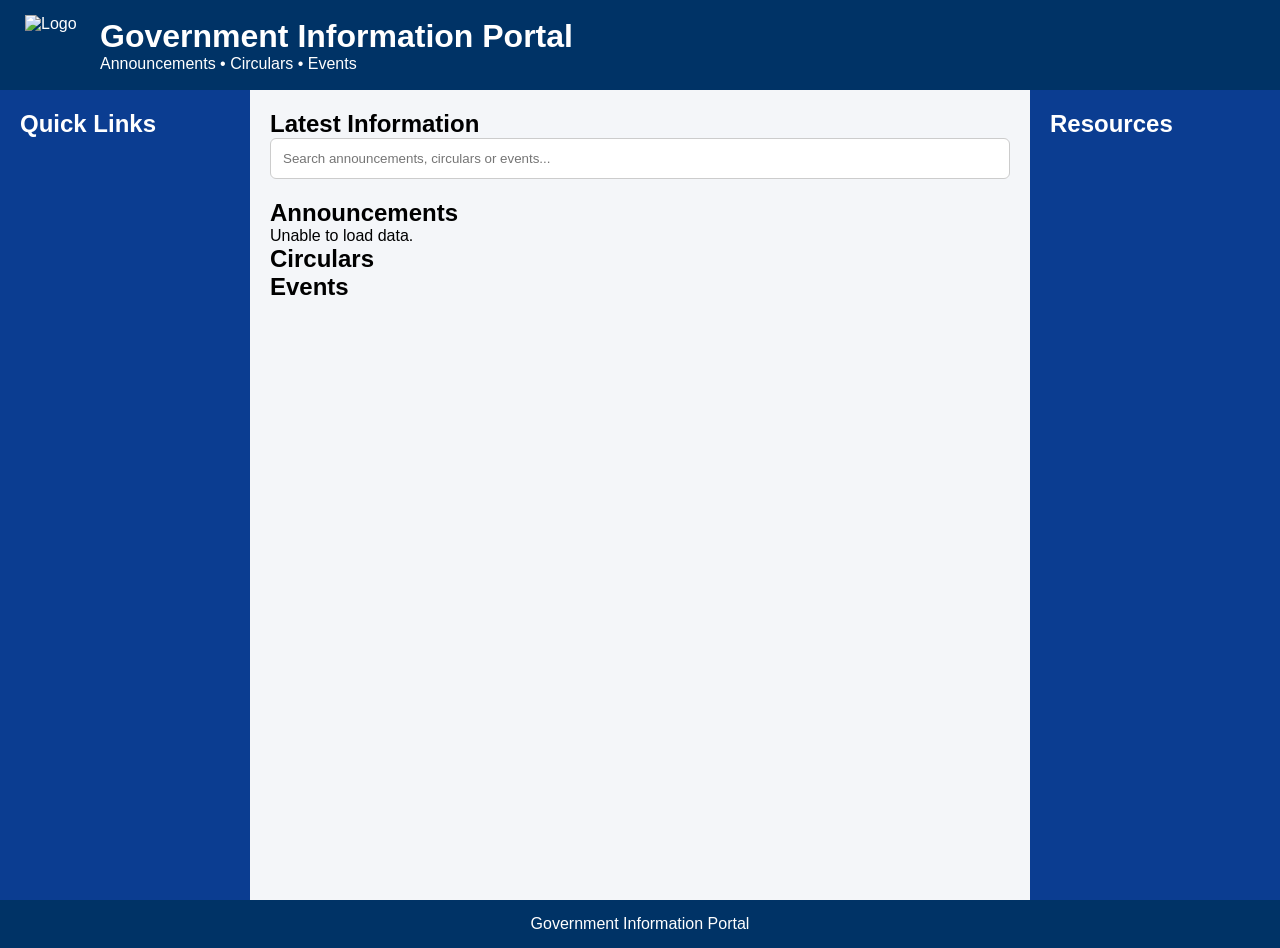
==== index.html @ 54499ae4 "Add files via upload" ====
<!DOCTYPE html>
<html lang="en">
<head>
    <meta charset="UTF-8">
    <meta name="viewport" content="width=device-width, initial-scale=1.0">
    <title>Government Information Portal</title>

    <link rel="stylesheet" href="styles.css">

    <script src="config.js"></script>
    <script src="script.js" defer></script>
</head>
<body>

<header class="topbar">
    <div class="logo-area">
        <img src="assets/logo.png" alt="Logo">
        <div>
            <h1>Government Information Portal</h1>
            <p>Announcements • Circulars • Events</p>
        </div>
    </div>
</header>

<div class="container">

    <aside class="sidebar" id="leftLinks">
        <h2>Quick Links</h2>
        <div class="links-container"></div>
    </aside>

    <main class="main-content">

        <section class="hero">
            <h2>Latest Information</h2>
            <input
                type="text"
                id="searchInput"
                placeholder="Search announcements, circulars or events..."
            >
        </section>

        <section>
            <h2>Announcements</h2>
            <div id="announcements" class="card-grid"></div>
        </section>

        <section>
            <h2>Circulars</h2>
            <div id="circulars" class="card-grid"></div>
        </section>

        <section>
            <h2>Events</h2>
            <div id="events" class="card-grid"></div>
        </section>

    </main>

    <aside class="sidebar" id="rightLinks">
        <h2>Resources</h2>
        <div class="links-container"></div>
    </aside>

</div>

<footer>
    <p>Government Information Portal</p>
</footer>

</body>
</html>
---- styles.css ----
*{
    margin:0;
    padding:0;
    box-sizing:border-box;
}

body{
    font-family:Arial, sans-serif;
    background:#f4f6f9;
}

.topbar{
    background:#003366;
    color:white;
    padding:15px 25px;
}

.logo-area{
    display:flex;
    align-items:center;
    gap:15px;
}

.logo-area img{
    width:60px;
    height:60px;
}

.container{
    display:grid;
    grid-template-columns:250px 1fr 250px;
    min-height:calc(100vh - 90px);
}

.sidebar{
    background:#0b3d91;
    color:white;
    padding:20px;
}

.sidebar h2{
    margin-bottom:15px;
}

.sidebar a{
    display:block;
    color:white;
    text-decoration:none;
    padding:10px;
    margin-bottom:8px;
    background:rgba(255,255,255,0.1);
    border-radius:6px;
}

.sidebar a:hover{
    background:rgba(255,255,255,0.2);
}

.main-content{
    padding:20px;
}

.hero{
    margin-bottom:20px;
}

#searchInput{
    width:100%;
    padding:12px;
    border:1px solid #ccc;
    border-radius:6px;
}

.card-grid{
    display:grid;
    gap:15px;
}

.portal-card{
    background:white;
    border-radius:10px;
    padding:15px;
    box-shadow:0 2px 8px rgba(0,0,0,0.1);
}

.portal-card h3{
    color:#003366;
    margin-bottom:10px;
}

.portal-card img{
    width:100%;
    margin-top:10px;
    border-radius:8px;
}

.meta{
    color:#666;
    font-size:13px;
    margin-top:10px;
}

.action-buttons{
    margin-top:10px;
}

.action-buttons a{
    display:inline-block;
    margin-right:10px;
    padding:8px 12px;
    background:#003366;
    color:white;
    text-decoration:none;
    border-radius:5px;
}

footer{
    text-align:center;
    background:#003366;
    color:white;
    padding:15px;
}

@media(max-width:1000px){

    .container{
        grid-template-columns:1fr;
    }

    .sidebar{
        min-height:auto;
    }
}
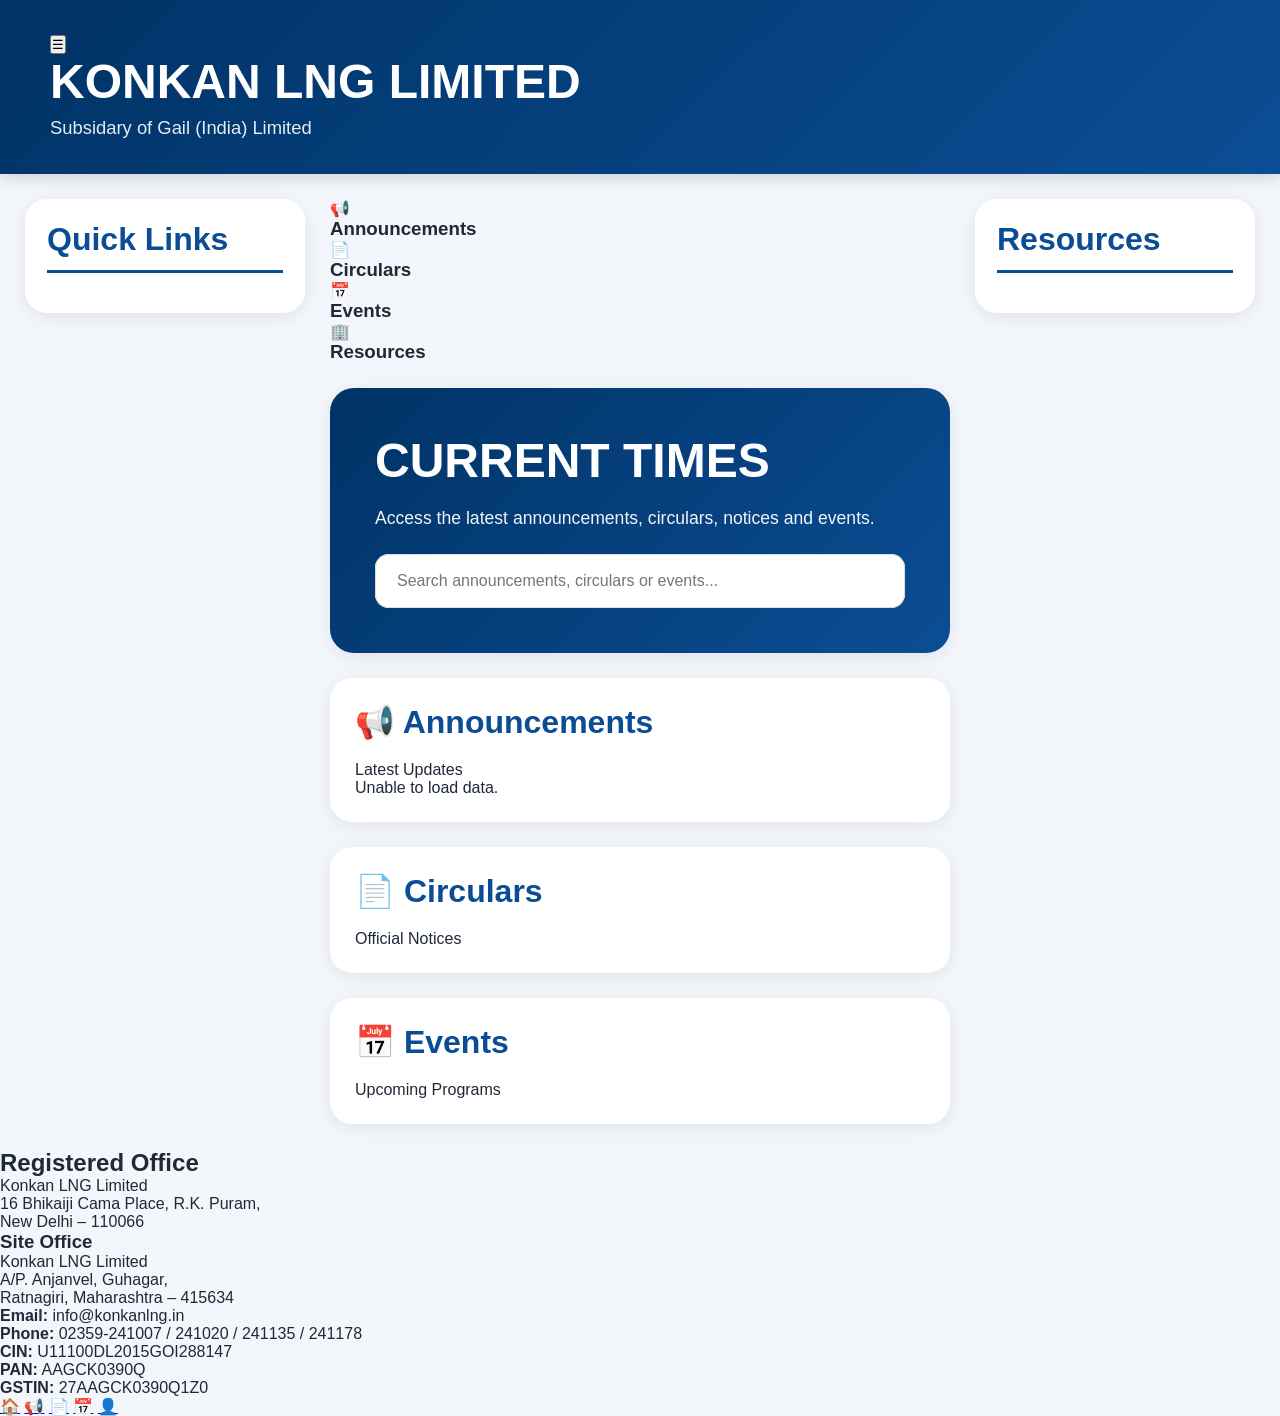
==== commit 23124f18: "Update index.html13" ====
--- a/index.html
+++ b/index.html
@@ -1,23 +1,25 @@
 <!DOCTYPE html>
 <html lang="en">
 <head>
-    <meta charset="UTF-8">
-    <meta name="viewport" content="width=device-width, initial-scale=1.0">
-    <title>Government Information Portal</title>
-
-    <link rel="stylesheet" href="styles.css">
-
-    <script src="config.js"></script>
-    <script src="script.js" defer></script>
+<meta charset="UTF-8">
+<meta name="viewport" content="width=device-width, initial-scale=1.0">
+<title>Government Information Portal</title>
+<link rel="stylesheet" href="styles.css">
+<script src="config.js"></script>
+<script src="script.js" defer></script>
 </head>
 <body>
 
-<header class="topbar">
-    <div class="logo-area">
-        <img src="assets/logo.png" alt="Logo">
-        <div>
-            <h1>Government Information Portal</h1>
-            <p>Announcements • Circulars • Events</p>
+<header class="top-header">
+
+    <button id="menuBtn" class="menu-btn">
+        ☰
+    </button>
+
+    <div class="logo-section">
+        <div class="title-block">
+            <h1>KONKAN LNG LIMITED</h1>
+            <p>Subsidary of Gail (India) Limited</p>
         </div>
     </div>
 </header>
@@ -30,28 +32,57 @@
     </aside>
 
     <main class="main-content">
+        <section class="dashboard">
 
+            <div class="widget">
+                <span>📢</span>
+                <h3>Announcements</h3>
+            </div>
+
+            <div class="widget">
+                <span>📄</span>
+                <h3>Circulars</h3>
+            </div>
+
+            <div class="widget">
+                <span>📅</span>
+                <h3>Events</h3>
+            </div>
+
+            <div class="widget">
+                <span>🏢</span>
+                <h3>Resources</h3>
+            </div>
+
+        </section>
         <section class="hero">
-            <h2>Latest Information</h2>
-            <input
-                type="text"
-                id="searchInput"
-                placeholder="Search announcements, circulars or events..."
-            >
+            <h2>CURRENT TIMES</h2>
+            <p>Access the latest announcements, circulars, notices and events.</p>
+            <input type="text" id="searchInput"
+                placeholder="Search announcements, circulars or events...">
         </section>
 
-        <section>
-            <h2>Announcements</h2>
+        <section class="section">
+            <div class="section-header">
+                <h2>📢 Announcements</h2>
+                <span>Latest Updates</span>
+            </div>
             <div id="announcements" class="card-grid"></div>
         </section>
 
-        <section>
-            <h2>Circulars</h2>
+        <section class="section">
+            <div class="section-header">
+                <h2>📄 Circulars</h2>
+                <span>Official Notices</span>
+            </div>
             <div id="circulars" class="card-grid"></div>
         </section>
 
-        <section>
-            <h2>Events</h2>
+        <section class="section">
+            <div class="section-header">
+                <h2>📅 Events</h2>
+                <span>Upcoming Programs</span>
+            </div>
             <div id="events" class="card-grid"></div>
         </section>
 
@@ -64,9 +95,60 @@
 
 </div>
 
-<footer>
-    <p>Government Information Portal</p>
+<footer class="footer">
+
+    <div class="footer-content">
+
+        <h2>Registered Office</h2>
+
+        <p>
+            Konkan LNG Limited<br>
+            16 Bhikaiji Cama Place, R.K. Puram,<br>
+            New Delhi – 110066
+        </p>
+
+        <h3>Site Office</h3>
+
+        <p>
+            Konkan LNG Limited<br>
+            A/P. Anjanvel, Guhagar,<br>
+            Ratnagiri, Maharashtra – 415634
+        </p>
+
+        <div class="footer-details">
+
+            <p><strong>Email:</strong> info@konkanlng.in</p>
+
+            <p><strong>Phone:</strong>
+                02359-241007 /
+                241020 /
+                241135 /
+                241178
+            </p>
+
+            <p><strong>CIN:</strong> U11100DL2015GOI288147</p>
+
+            <p><strong>PAN:</strong> AAGCK0390Q</p>
+
+            <p><strong>GSTIN:</strong> 27AAGCK0390Q1Z0</p>
+
+        </div>
+
+    </div>
+
 </footer>
+<nav class="mobile-nav">
 
+    <a href="#">🏠</a>
+
+    <a href="#announcements">📢</a>
+
+    <a href="#circulars">📄</a>
+
+    <a href="#events">📅</a>
+
+    <a href="#">👤</a>
+
+</nav>
 </body>
-</html>+</html>
--- a/styles.css
+++ b/styles.css
@@ -1,133 +1,550 @@
+/* ===================================
+   DIGILOCKER STYLE GOV PORTAL
+=================================== */
+
 *{
     margin:0;
     padding:0;
     box-sizing:border-box;
 }
 
+:root{
+    --primary:#0b4d94;
+    --primary-dark:#083d73;
+    --accent:#ff9800;
+    --bg:#f3f6fb;
+    --card:#ffffff;
+    --text:#1f2937;
+    --muted:#6b7280;
+
+    --shadow:
+    0 4px 20px rgba(0,0,0,.08);
+
+    --radius:18px;
+}
+
 body{
-    font-family:Arial, sans-serif;
-    background:#f4f6f9;
-}
-
-.topbar{
-    background:#003366;
+    font-family:'Segoe UI',sans-serif;
+    background:var(--bg);
+    color:var(--text);
+}
+
+/* ==========================
+HEADER
+========================== */
+
+.top-header{
+
+    width:100%;
+
+    background:
+    linear-gradient(
+    135deg,
+    #003366,
+    #0b4d94
+    );
+
     color:white;
-    padding:15px 25px;
-}
-
-.logo-area{
+
+    padding:35px 50px;
+
+    box-shadow:
+    0 4px 15px rgba(0,0,0,.15);
+}
+
+.logo-section{
     display:flex;
     align-items:center;
+    gap:20px;
+}
+
+.logo-section img{
+    width:75px;
+    height:75px;
+    object-fit:contain;
+}
+
+.logo-section h1{
+    font-size:3rem;
+    font-weight:700;
+    margin-bottom:8px;
+}
+
+.logo-section p{
+    font-size:1.15rem;
+    opacity:.9;
+}
+
+/* ==========================
+NAVBAR
+========================== */
+
+.main-nav{
+    background:white;
+    display:flex;
+    justify-content:center;
+    gap:30px;
+    padding:15px;
+    box-shadow:
+    0 2px 10px rgba(0,0,0,.05);
+
+    position:sticky;
+    top:0;
+    z-index:100;
+}
+
+.main-nav a{
+    text-decoration:none;
+    color:var(--primary);
+    font-weight:600;
+    padding:10px 16px;
+    border-radius:10px;
+    transition:.25s;
+}
+
+.main-nav a:hover{
+    background:var(--primary);
+    color:white;
+}
+
+/* ==========================
+MAIN LAYOUT
+========================== */
+
+.container{
+
+    max-width:1800px;
+
+    margin:auto;
+
+    padding:25px;
+
+    display:grid;
+
+    grid-template-columns:
+    280px
+    minmax(0,1fr)
+    280px;
+
+    gap:25px;
+
+    align-items:start;
+}
+
+/* ==========================
+LEFT + RIGHT SIDEBAR
+========================== */
+
+.sidebar{
+
+    background:white;
+
+    border-radius:22px;
+
+    padding:22px;
+
+    box-shadow:var(--shadow);
+
+    position:sticky;
+
+    top:90px;
+}
+
+.sidebar h2{
+
+    color:var(--primary);
+
+    margin-bottom:18px;
+
+    padding-bottom:12px;
+
+    border-bottom:3px solid var(--primary);
+
+    font-size:2rem;
+}
+
+/* ==========================
+QUICK LINKS
+========================== */
+
+.links-container{
+
+    display:flex;
+
+    flex-direction:column;
+
+    gap:14px;
+}
+
+.links-container a{
+
+    display:flex;
+
+    align-items:center;
+
     gap:15px;
-}
-
-.logo-area img{
-    width:60px;
-    height:60px;
-}
-
-.container{
+
+    padding:16px;
+
+    border-radius:14px;
+
+    text-decoration:none;
+
+    color:#333;
+
+    background:#fafbfc;
+
+    border:1px solid #e5e7eb;
+
+    transition:.25s;
+}
+
+.links-container a:hover{
+
+    transform:translateX(5px);
+
+    background:#f1f6ff;
+}
+
+.links-container img{
+
+    width:50px;
+
+    height:50px;
+
+    object-fit:cover;
+
+    border-radius:10px;
+}
+
+/* ==========================
+CENTER CONTENT
+========================== */
+
+.main-content{
+
+    display:flex;
+
+    flex-direction:column;
+
+    gap:25px;
+}
+
+/* ==========================
+WELCOME BANNER
+========================== */
+
+.hero{
+
+    background:
+    linear-gradient(
+    135deg,
+    #003366,
+    #0b4d94
+    );
+
+    color:white;
+
+    border-radius:24px;
+
+    padding:45px;
+
+    box-shadow:var(--shadow);
+}
+
+.hero h2{
+
+    font-size:3rem;
+
+    margin-bottom:20px;
+}
+
+.hero p{
+
+    font-size:1.1rem;
+
+    opacity:.95;
+}
+
+/* ==========================
+SEARCH
+========================== */
+
+#searchInput{
+
+    width:100%;
+
+    margin-top:25px;
+
+    border:none;
+
+    padding:18px 22px;
+
+    border-radius:14px;
+
+    font-size:1rem;
+
+    box-shadow:
+    inset 0 0 0 1px #ddd;
+}
+
+#searchInput:focus{
+
+    outline:none;
+
+    box-shadow:
+    0 0 0 4px rgba(11,77,148,.15);
+}
+
+/* ==========================
+SECTIONS
+========================== */
+
+.section{
+
+    background:white;
+
+    border-radius:22px;
+
+    padding:25px;
+
+    box-shadow:var(--shadow);
+}
+
+.section h2{
+
+    color:var(--primary);
+
+    margin-bottom:20px;
+
+    font-size:2rem;
+}
+
+/* ==========================
+CARDS
+========================== */
+
+.card-grid{
+
     display:grid;
-    grid-template-columns:250px 1fr 250px;
-    min-height:calc(100vh - 90px);
-}
-
-.sidebar{
-    background:#0b3d91;
+
+    gap:20px;
+}
+
+.portal-card{
+
+    background:white;
+
+    border-radius:18px;
+
+    overflow:hidden;
+
+    border:1px solid #edf0f5;
+
+    display:grid;
+
+    grid-template-columns:
+    180px
+    1fr;
+
+    transition:.25s;
+}
+
+.portal-card:hover{
+
+    transform:translateY(-4px);
+
+    box-shadow:
+    0 10px 25px rgba(0,0,0,.08);
+}
+
+.portal-card img{
+
+    width:180px;
+
+    height:140px;
+
+    object-fit:cover;
+}
+
+.portal-card-content{
+
+    padding:20px;
+}
+
+.portal-card h3{
+
+    color:var(--primary);
+
+    margin-bottom:10px;
+
+    font-size:1.4rem;
+}
+
+.portal-card p{
+
+    color:var(--muted);
+
+    line-height:1.7;
+}
+
+/* ==========================
+META
+========================== */
+
+.meta{
+
+    margin-top:15px;
+
+    color:#6b7280;
+
+    font-size:.9rem;
+}
+
+/* ==========================
+BUTTONS
+========================== */
+
+.action-buttons{
+
+    margin-top:15px;
+
+    display:flex;
+
+    gap:10px;
+}
+
+.action-buttons a{
+
+    text-decoration:none;
+
+    background:var(--primary);
+
     color:white;
-    padding:20px;
-}
-
-.sidebar h2{
-    margin-bottom:15px;
-}
-
-.sidebar a{
-    display:block;
+
+    padding:10px 16px;
+
+    border-radius:10px;
+
+    font-weight:600;
+}
+
+.action-buttons a:hover{
+
+    background:var(--primary-dark);
+}
+
+/* ==========================
+CIRCULARS
+========================== */
+
+.circular-item{
+
+    display:flex;
+
+    justify-content:space-between;
+
+    align-items:center;
+
+    padding:18px;
+
+    border-bottom:1px solid #edf0f5;
+}
+
+.circular-item:hover{
+
+    background:#f8fbff;
+}
+
+.pdf-btn{
+
+    background:#d32f2f;
+
     color:white;
+
     text-decoration:none;
-    padding:10px;
-    margin-bottom:8px;
-    background:rgba(255,255,255,0.1);
-    border-radius:6px;
-}
-
-.sidebar a:hover{
-    background:rgba(255,255,255,0.2);
-}
-
-.main-content{
-    padding:20px;
-}
-
-.hero{
-    margin-bottom:20px;
-}
-
-#searchInput{
-    width:100%;
-    padding:12px;
-    border:1px solid #ccc;
-    border-radius:6px;
-}
-
-.card-grid{
-    display:grid;
-    gap:15px;
-}
-
-.portal-card{
-    background:white;
-    border-radius:10px;
-    padding:15px;
-    box-shadow:0 2px 8px rgba(0,0,0,0.1);
-}
-
-.portal-card h3{
-    color:#003366;
-    margin-bottom:10px;
-}
-
-.portal-card img{
-    width:100%;
-    margin-top:10px;
+
+    padding:8px 14px;
+
     border-radius:8px;
 }
 
-.meta{
-    color:#666;
-    font-size:13px;
-    margin-top:10px;
-}
-
-.action-buttons{
-    margin-top:10px;
-}
-
-.action-buttons a{
-    display:inline-block;
-    margin-right:10px;
-    padding:8px 12px;
-    background:#003366;
-    color:white;
-    text-decoration:none;
-    border-radius:5px;
-}
-
-footer{
-    text-align:center;
-    background:#003366;
-    color:white;
-    padding:15px;
-}
-
-@media(max-width:1000px){
+/* ==========================
+EVENTS
+========================== */
+
+.event-item{
+
+    background:#f8fbff;
+
+    border-left:4px solid var(--primary);
+
+    border-radius:12px;
+
+    padding:16px 20px;
+
+    margin-bottom:14px;
+}
+
+.event-date{
+
+    color:var(--primary);
+
+    font-weight:700;
+
+    margin-bottom:6px;
+}
+
+/* ==========================
+RESPONSIVE
+========================== */
+
+@media(max-width:1200px){
 
     .container{
+
         grid-template-columns:1fr;
     }
 
     .sidebar{
-        min-height:auto;
-    }
-}+
+        position:static;
+    }
+}
+
+@media(max-width:768px){
+
+    .logo-section{
+
+        flex-direction:column;
+
+        text-align:center;
+    }
+
+    .logo-section h1{
+
+        font-size:2rem;
+    }
+
+    .hero{
+
+        padding:30px;
+    }
+
+    .hero h2{
+
+        font-size:2rem;
+    }
+
+    .portal-card{
+
+        grid-template-columns:1fr;
+    }
+
+    .portal-card img{
+
+        width:100%;
+
+        height:220px;
+    }
+}
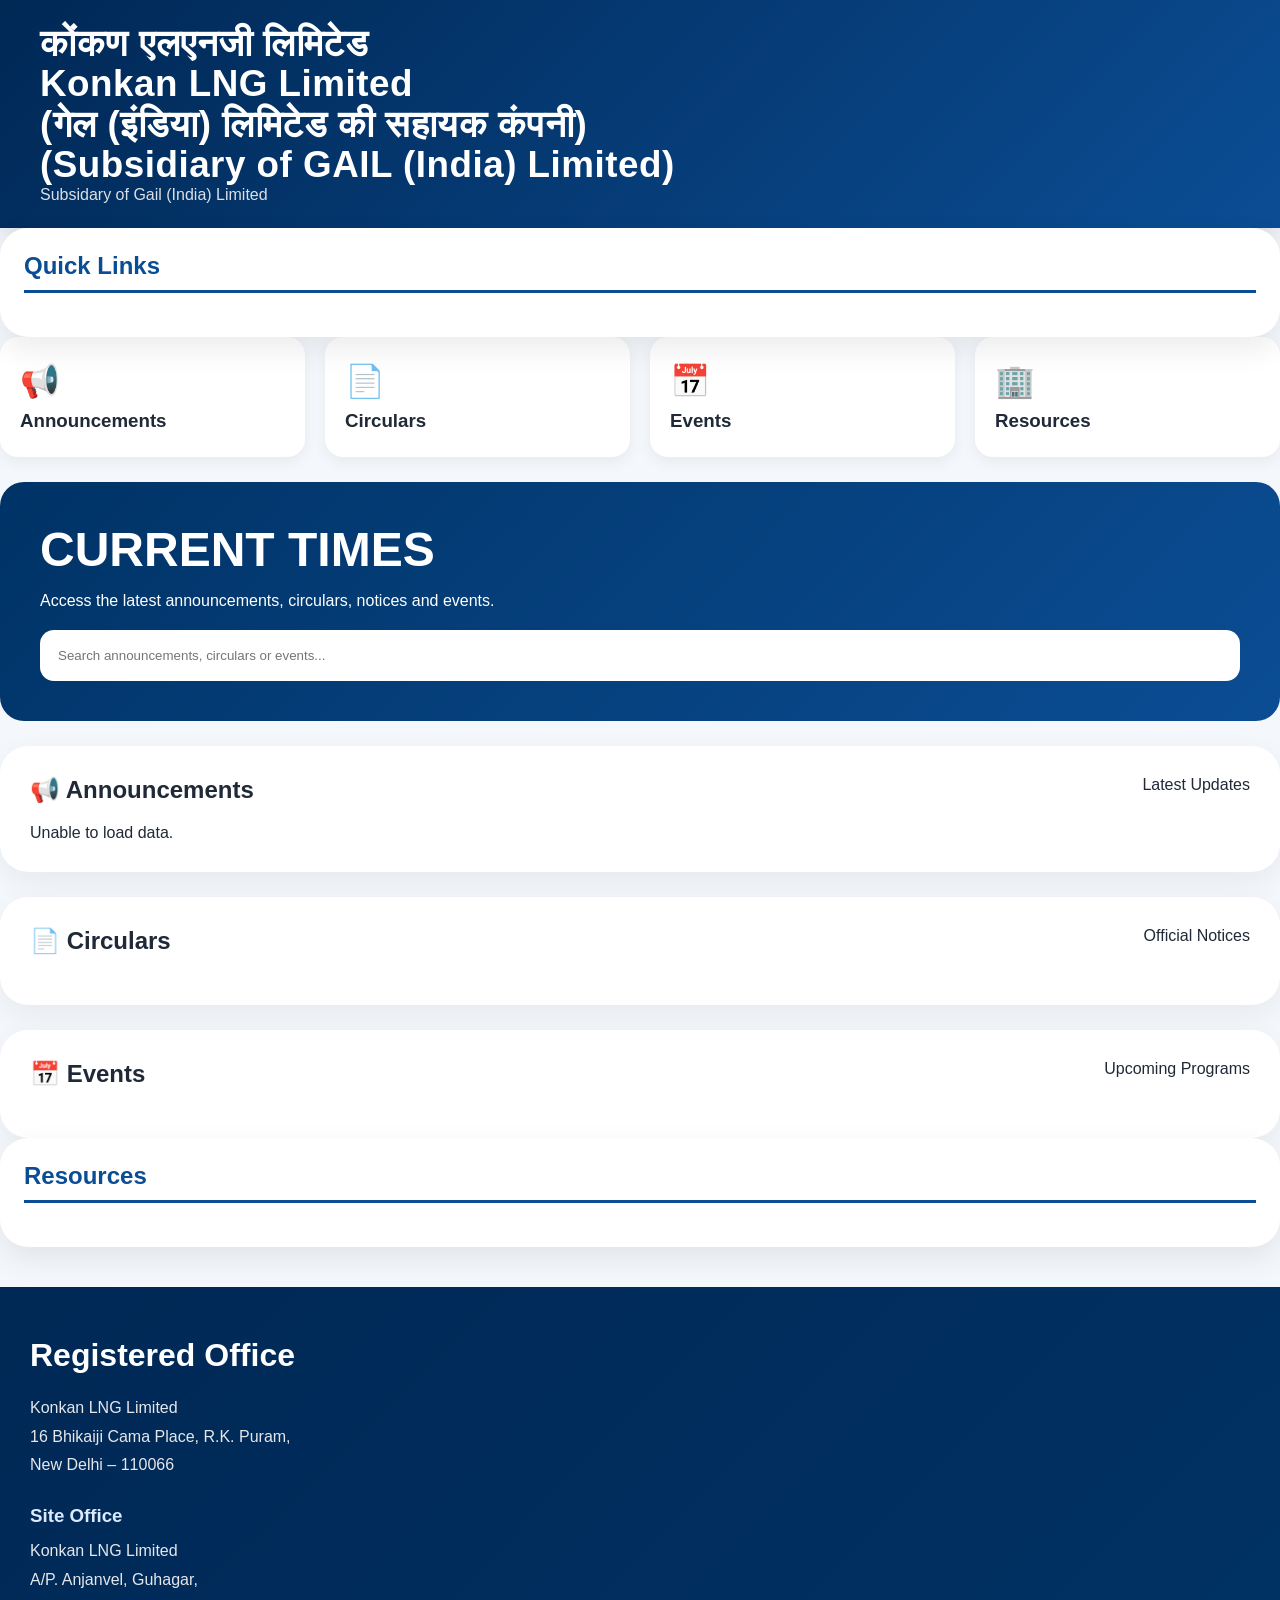
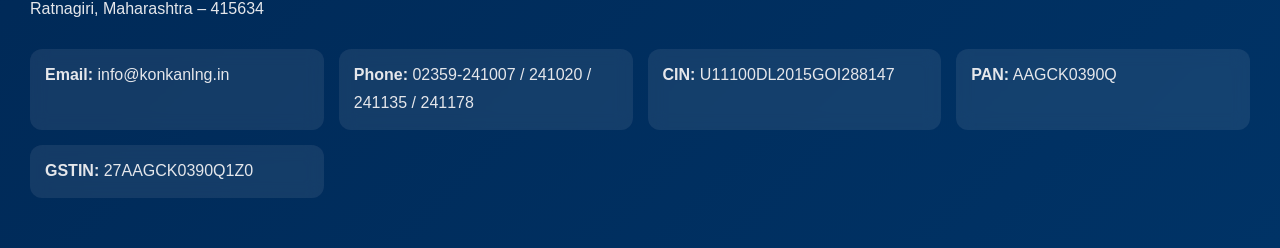
==== commit 4b3ecede: "Update index.html 16" ====
--- a/index.html
+++ b/index.html
@@ -3,7 +3,7 @@
 <head>
 <meta charset="UTF-8">
 <meta name="viewport" content="width=device-width, initial-scale=1.0">
-<title>Government Information Portal</title>
+<title>KLL</title>
 <link rel="stylesheet" href="styles.css">
 <script src="config.js"></script>
 <script src="script.js" defer></script>
@@ -18,7 +18,7 @@
 
     <div class="logo-section">
         <div class="title-block">
-            <h1>KONKAN LNG LIMITED</h1>
+            <h1>कोंकण एलएनजी लिमिटेड</h1><h1> Konkan LNG Limited</h1><h1> (गेल (इंडिया) लिमिटेड की सहायक कंपनी)</h1><h1> (Subsidiary of GAIL (India) Limited)</h1>
             <p>Subsidary of Gail (India) Limited</p>
         </div>
     </div>
--- a/styles.css
+++ b/styles.css
@@ -1,550 +1,384 @@
-/* ===================================
-   DIGILOCKER STYLE GOV PORTAL
-=================================== */
-
-*{
-    margin:0;
-    padding:0;
-    box-sizing:border-box;
-}
-
+
+*{margin:0;padding:0;box-sizing:border-box}
 :root{
-    --primary:#0b4d94;
-    --primary-dark:#083d73;
-    --accent:#ff9800;
-    --bg:#f3f6fb;
-    --card:#ffffff;
-    --text:#1f2937;
-    --muted:#6b7280;
-
-    --shadow:
-    0 4px 20px rgba(0,0,0,.08);
-
-    --radius:18px;
-}
-
+--primary:#0b4d94;
+--primary-dark:#083d73;
+--bg:#f4f7fc;
+--text:#1f2937;
+}
 body{
-    font-family:'Segoe UI',sans-serif;
-    background:var(--bg);
-    color:var(--text);
-}
-
-/* ==========================
-HEADER
-========================== */
-
+font-family:Segoe UI,sans-serif;
+background:#f4f7fc;
+color:var(--text);
+}
 .top-header{
-
-    width:100%;
+background:linear-gradient(
+135deg,
+#002855,
+#0b4d94
+);
+
+padding:24px 40px;
+
+color:#fff;
+
+display:flex;
+align-items:center;
+justify-content:space-between;
+
+box-shadow:
+0 8px 25px rgba(0,0,0,.12);
+}
+
+.logo-section{
+display:flex;
+flex-direction:column;
+gap:4px;
+}
+
+.logo-section h1{
+font-size:2.3rem;
+font-weight:700;
+letter-spacing:.5px;
+line-height:1.1;
+}
+
+.logo-section p{
+margin:0;
+font-size:1rem;
+opacity:.85;
+}
+.sidebar{
+background:#fff;
+border-radius:28px;
+padding:24px;
+position:sticky;
+top:20px;
+height:max-content;
+box-shadow:0 12px 30px rgba(0,0,0,.08);
+}
+.sidebar h2{
+margin-bottom:20px;
+color:var(--primary);
+border-bottom:3px solid var(--primary);
+padding-bottom:10px;
+}
+.links-container{display:flex;flex-direction:column;gap:12px}
+.links-container a{
+background:#fff;
+padding:16px;
+border-radius:16px;
+text-decoration:none;
+color:#333;
+border:1px solid #e5e7eb;
+}
+.main-content{display:flex;flex-direction:column;gap:25px}
+.hero{
+background:linear-gradient(
+135deg,
+#003366,
+#0b4d94
+);
+
+padding:40px;
+
+border-radius:24px;
+
+color:white;
+
+min-height:220px;
+
+display:flex;
+flex-direction:column;
+justify-content:center;
+}
+.hero h2{font-size:3rem;margin-bottom:15px}
+#searchInput{
+margin-top:20px;
+width:100%;
+padding:18px;
+border:none;
+border-radius:14px;
+}
+.section{
+background:#fff;
+padding:30px;
+border-radius:28px;
+box-shadow:0 10px 30px rgba(0,0,0,.06);
+}
+.section-header{
+display:flex;
+justify-content:space-between;
+margin-bottom:20px;
+}
+.card-grid{display:grid;gap:20px}
+.portal-card{
+display:grid;
+grid-template-columns:240px 1fr;
+background:#fff;
+border-radius:24px;
+overflow:hidden;
+box-shadow:0 8px 25px rgba(0,0,0,.08);
+}
+.portal-card img{
+width:100%;
+height:220px;
+object-fit:cover;
+}
+.portal-card-content{padding:25px}
+.footer{
+
+    margin-top:40px;
 
     background:
     linear-gradient(
     135deg,
-    #003366,
-    #0b4d94
+    #002855,
+    #003366
     );
 
     color:white;
 
-    padding:35px 50px;
-
-    box-shadow:
-    0 4px 15px rgba(0,0,0,.15);
-}
-
-.logo-section{
-    display:flex;
-    align-items:center;
-    gap:20px;
-}
-
-.logo-section img{
-    width:75px;
-    height:75px;
-    object-fit:contain;
+    padding:50px 30px;
+}
+
+.footer-content{
+
+    max-width:1400px;
+
+    margin:auto;
+}
+
+.footer h2{
+
+    font-size:2rem;
+
+    margin-bottom:20px;
+
+    color:white;
+}
+
+.footer h3{
+
+    margin-top:25px;
+
+    margin-bottom:10px;
+
+    color:#dbeafe;
+}
+
+.footer p{
+
+    line-height:1.8;
+
+    color:#e5e7eb;
+}
+
+.footer-details{
+
+    margin-top:25px;
+
+    display:grid;
+
+    grid-template-columns:
+    repeat(auto-fit,minmax(250px,1fr));
+
+    gap:15px;
+}
+
+.footer-details p{
+
+    background:
+    rgba(255,255,255,.08);
+
+    padding:12px 15px;
+
+    border-radius:12px;
+
+    backdrop-filter:blur(8px);
+}
+.menu-btn{
+display:none;
+background:none;
+border:none;
+font-size:28px;
+color:white;
+cursor:pointer;
+margin-bottom:15px;
+}
+
+.dashboard{
+display:grid;
+grid-template-columns:repeat(4,1fr);
+gap:20px;
+}
+
+.widget{
+background:white;
+
+padding:20px;
+
+border-radius:18px;
+
+display:flex;
+flex-direction:column;
+justify-content:center;
+
+min-height:120px;
+
+box-shadow:
+0 5px 15px rgba(0,0,0,.06);
+
+transition:.25s;
+}
+
+.widget:hover{
+transform:translateY(-3px);
+}
+
+.widget span{
+font-size:2rem;
+display:block;
+margin-bottom:10px;
+}
+
+.links-container a{
+display:flex;
+align-items:center;
+gap:10px;
+transition:.3s;
+}
+
+.links-container a:hover{
+transform:translateX(5px);
+background:#eef5ff;
+}
+
+.action-buttons{
+margin-top:15px;
+display:flex;
+gap:10px;
+flex-wrap:wrap;
+}
+
+.action-buttons a{
+background:#0b4d94;
+color:white;
+padding:10px 14px;
+border-radius:10px;
+text-decoration:none;
+}
+
+.mobile-nav{
+display:none;
+}
+@media(max-width:1200px){
+
+.container{
+grid-template-columns:1fr;
+}
+
+.sidebar{
+position:static;
+}
+
+}
+
+@media(max-width:768px){
+
+.top-header{
+padding:25px;
 }
 
 .logo-section h1{
-    font-size:3rem;
-    font-weight:700;
-    margin-bottom:8px;
-}
-
-.logo-section p{
-    font-size:1.15rem;
-    opacity:.9;
-}
-
-/* ==========================
-NAVBAR
-========================== */
-
-.main-nav{
-    background:white;
-    display:flex;
-    justify-content:center;
-    gap:30px;
-    padding:15px;
-    box-shadow:
-    0 2px 10px rgba(0,0,0,.05);
-
-    position:sticky;
-    top:0;
-    z-index:100;
-}
-
-.main-nav a{
-    text-decoration:none;
-    color:var(--primary);
-    font-weight:600;
-    padding:10px 16px;
-    border-radius:10px;
-    transition:.25s;
-}
-
-.main-nav a:hover{
-    background:var(--primary);
-    color:white;
-}
-
-/* ==========================
-MAIN LAYOUT
-========================== */
+font-size:1.8rem;
+}
+
+.menu-btn{
+display:block;
+}
 
 .container{
-
-    max-width:1800px;
-
-    margin:auto;
-
-    padding:25px;
-
-    display:grid;
-
-    grid-template-columns:
-    280px
-    minmax(0,1fr)
-    280px;
-
-    gap:25px;
-
-    align-items:start;
-}
-
-/* ==========================
-LEFT + RIGHT SIDEBAR
-========================== */
+grid-template-columns:1fr;
+padding:10px;
+}
 
 .sidebar{
-
-    background:white;
-
-    border-radius:22px;
-
-    padding:22px;
-
-    box-shadow:var(--shadow);
-
-    position:sticky;
-
-    top:90px;
-}
-
-.sidebar h2{
-
-    color:var(--primary);
-
-    margin-bottom:18px;
-
-    padding-bottom:12px;
-
-    border-bottom:3px solid var(--primary);
-
-    font-size:2rem;
-}
-
-/* ==========================
-QUICK LINKS
-========================== */
-
-.links-container{
-
-    display:flex;
-
-    flex-direction:column;
-
-    gap:14px;
-}
-
-.links-container a{
-
-    display:flex;
-
-    align-items:center;
-
-    gap:15px;
-
-    padding:16px;
-
-    border-radius:14px;
-
-    text-decoration:none;
-
-    color:#333;
-
-    background:#fafbfc;
-
-    border:1px solid #e5e7eb;
-
-    transition:.25s;
-}
-
-.links-container a:hover{
-
-    transform:translateX(5px);
-
-    background:#f1f6ff;
-}
-
-.links-container img{
-
-    width:50px;
-
-    height:50px;
-
-    object-fit:cover;
-
-    border-radius:10px;
-}
-
-/* ==========================
-CENTER CONTENT
-========================== */
-
-.main-content{
-
-    display:flex;
-
-    flex-direction:column;
-
-    gap:25px;
-}
-
-/* ==========================
-WELCOME BANNER
-========================== */
+display:none;
+}
+
+.dashboard{
+grid-template-columns:repeat(2,1fr);
+}
 
 .hero{
-
-    background:
-    linear-gradient(
-    135deg,
-    #003366,
-    #0b4d94
-    );
-
-    color:white;
-
-    border-radius:24px;
-
-    padding:45px;
-
-    box-shadow:var(--shadow);
+padding:25px;
 }
 
 .hero h2{
-
-    font-size:3rem;
-
-    margin-bottom:20px;
-}
-
-.hero p{
-
-    font-size:1.1rem;
-
-    opacity:.95;
-}
-
-/* ==========================
-SEARCH
-========================== */
-
-#searchInput{
-
-    width:100%;
-
-    margin-top:25px;
-
-    border:none;
-
-    padding:18px 22px;
-
-    border-radius:14px;
-
-    font-size:1rem;
-
-    box-shadow:
-    inset 0 0 0 1px #ddd;
-}
-
-#searchInput:focus{
-
-    outline:none;
-
-    box-shadow:
-    0 0 0 4px rgba(11,77,148,.15);
-}
-
-/* ==========================
-SECTIONS
-========================== */
+font-size:2rem;
+}
 
 .section{
-
-    background:white;
-
-    border-radius:22px;
-
-    padding:25px;
-
-    box-shadow:var(--shadow);
-}
-
-.section h2{
-
-    color:var(--primary);
-
-    margin-bottom:20px;
-
-    font-size:2rem;
-}
-
-/* ==========================
-CARDS
-========================== */
-
-.card-grid{
-
-    display:grid;
-
-    gap:20px;
+padding:15px;
 }
 
 .portal-card{
-
-    background:white;
-
-    border-radius:18px;
-
-    overflow:hidden;
-
-    border:1px solid #edf0f5;
-
-    display:grid;
-
-    grid-template-columns:
-    180px
-    1fr;
-
-    transition:.25s;
-}
-
-.portal-card:hover{
-
-    transform:translateY(-4px);
-
-    box-shadow:
-    0 10px 25px rgba(0,0,0,.08);
+grid-template-columns:1fr;
 }
 
 .portal-card img{
-
-    width:180px;
-
-    height:140px;
-
-    object-fit:cover;
-}
-
-.portal-card-content{
-
-    padding:20px;
-}
-
-.portal-card h3{
-
-    color:var(--primary);
-
-    margin-bottom:10px;
-
-    font-size:1.4rem;
-}
-
-.portal-card p{
-
-    color:var(--muted);
-
-    line-height:1.7;
-}
-
-/* ==========================
-META
-========================== */
-
-.meta{
-
-    margin-top:15px;
-
-    color:#6b7280;
-
-    font-size:.9rem;
-}
-
-/* ==========================
-BUTTONS
-========================== */
-
-.action-buttons{
-
-    margin-top:15px;
-
-    display:flex;
-
-    gap:10px;
-}
-
-.action-buttons a{
-
-    text-decoration:none;
-
-    background:var(--primary);
-
-    color:white;
-
-    padding:10px 16px;
-
-    border-radius:10px;
-
-    font-weight:600;
-}
-
-.action-buttons a:hover{
-
-    background:var(--primary-dark);
-}
-
-/* ==========================
-CIRCULARS
-========================== */
-
-.circular-item{
-
-    display:flex;
-
-    justify-content:space-between;
-
-    align-items:center;
-
-    padding:18px;
-
-    border-bottom:1px solid #edf0f5;
-}
-
-.circular-item:hover{
-
-    background:#f8fbff;
-}
-
-.pdf-btn{
-
-    background:#d32f2f;
-
-    color:white;
-
-    text-decoration:none;
-
-    padding:8px 14px;
-
-    border-radius:8px;
-}
-
-/* ==========================
-EVENTS
-========================== */
-
-.event-item{
-
-    background:#f8fbff;
-
-    border-left:4px solid var(--primary);
-
-    border-radius:12px;
-
-    padding:16px 20px;
-
-    margin-bottom:14px;
-}
-
-.event-date{
-
-    color:var(--primary);
-
-    font-weight:700;
-
-    margin-bottom:6px;
-}
-
-/* ==========================
-RESPONSIVE
-========================== */
-
-@media(max-width:1200px){
-
-    .container{
-
-        grid-template-columns:1fr;
-    }
-
-    .sidebar{
-
-        position:static;
-    }
-}
-
+width:100%;
+height:220px;
+object-fit:cover;
+}
+
+.footer{
+padding-bottom:90px;
+}
+
+.mobile-nav{
+display:flex;
+position:fixed;
+bottom:0;
+left:0;
+right:0;
+background:white;
+justify-content:space-around;
+padding:15px;
+box-shadow:0 -5px 15px rgba(0,0,0,.15);
+z-index:999;
+}
+
+.mobile-nav a{
+text-decoration:none;
+font-size:1.5rem;
+}
+
+}
+
+@media(max-width:480px){
+
+.dashboard{
+grid-template-columns:1fr;
+}
+
+.hero h2{
+font-size:1.5rem;
+}
+
+.logo-section h1{
+font-size:1.4rem;
+}
+
+}
+.sidebar.active{
+    display:block;
+}
 @media(max-width:768px){
 
-    .logo-section{
-
-        flex-direction:column;
-
-        text-align:center;
-    }
-
-    .logo-section h1{
-
-        font-size:2rem;
-    }
-
-    .hero{
-
-        padding:30px;
-    }
-
-    .hero h2{
-
-        font-size:2rem;
-    }
-
-    .portal-card{
-
-        grid-template-columns:1fr;
-    }
-
-    .portal-card img{
-
-        width:100%;
-
-        height:220px;
-    }
-}
+.sidebar.active{
+    display:block;
+}
+
+}
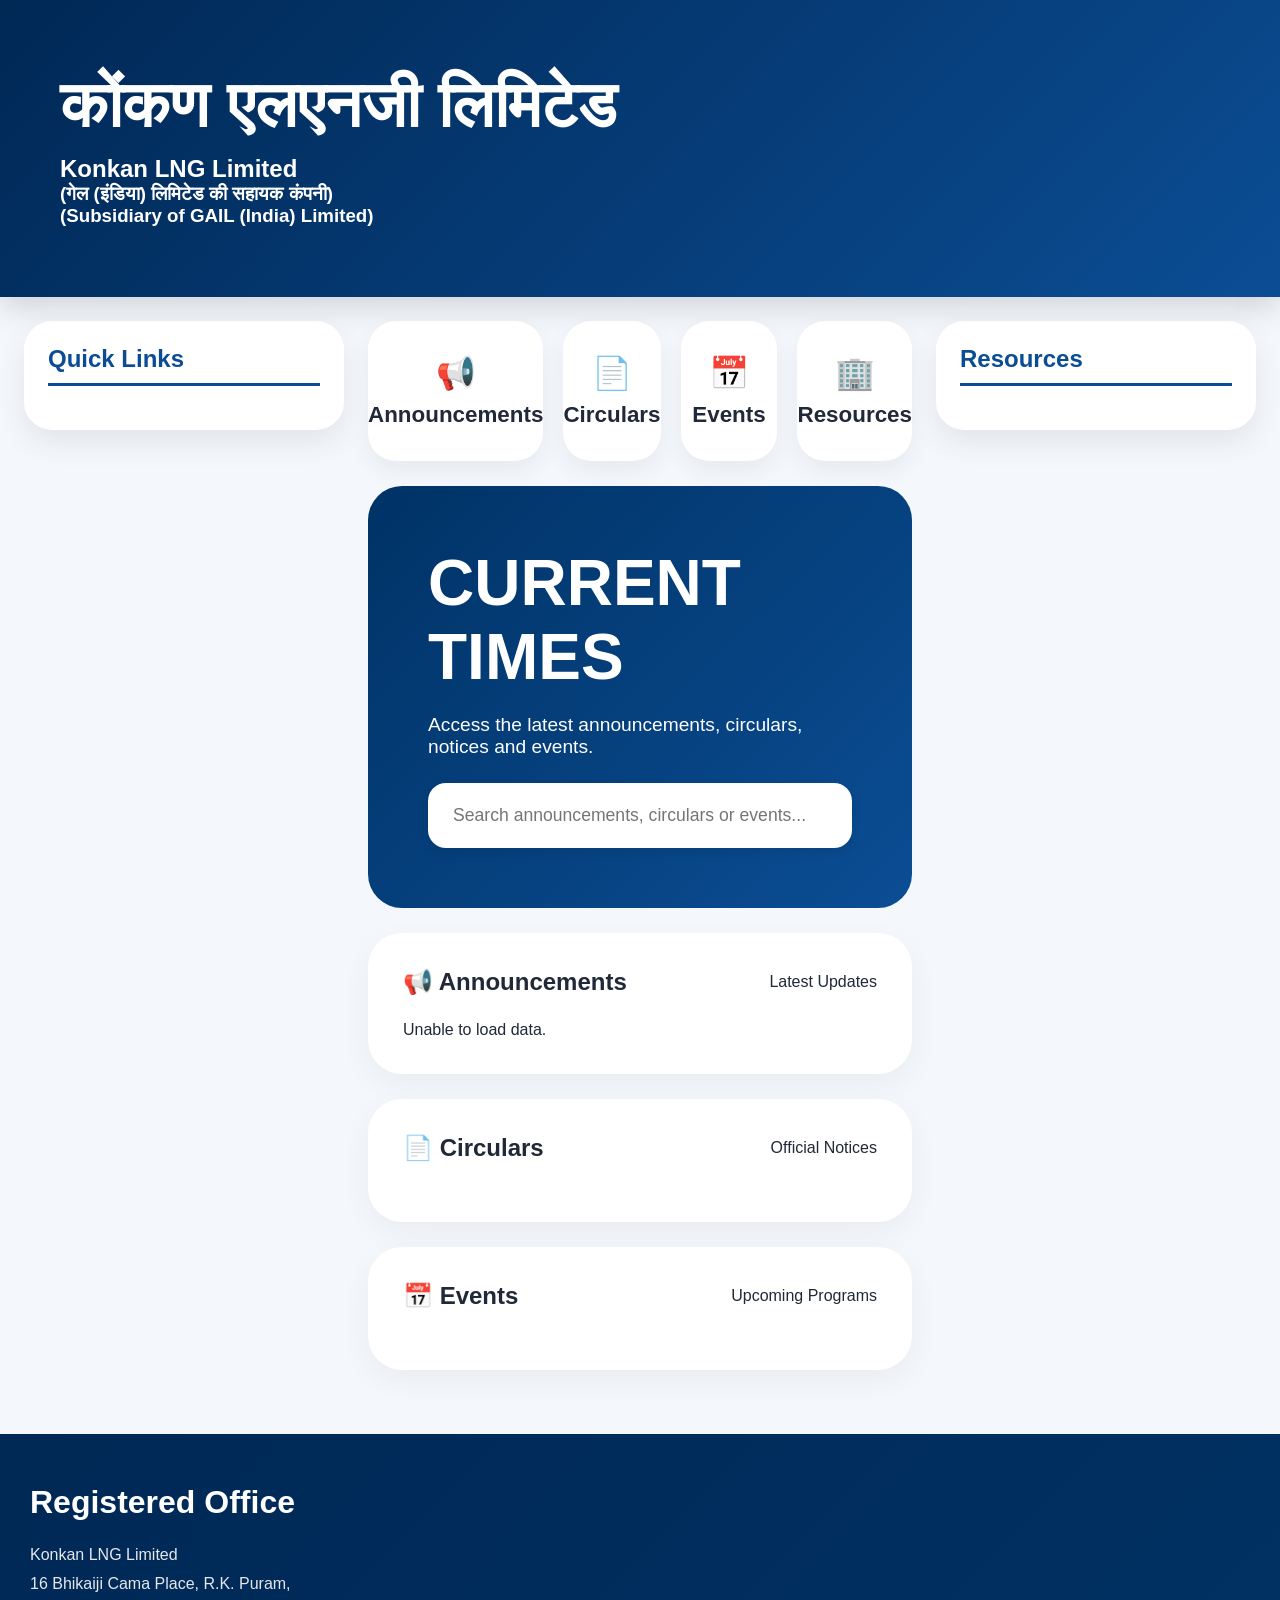
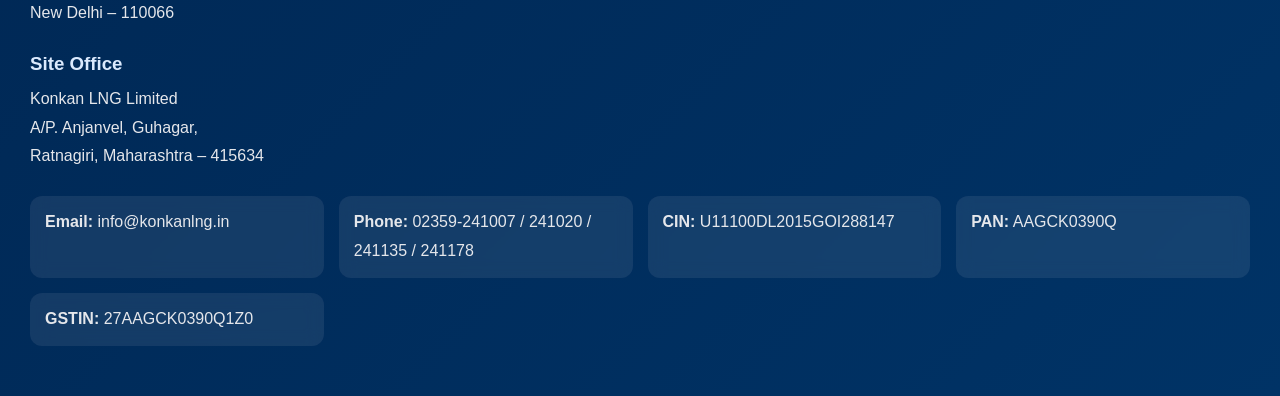
==== commit 92ac3eb6: "Update index.html 18" ====
--- a/index.html
+++ b/index.html
@@ -18,8 +18,10 @@
 
     <div class="logo-section">
         <div class="title-block">
-            <h1>कोंकण एलएनजी लिमिटेड</h1><h1> Konkan LNG Limited</h1><h1> (गेल (इंडिया) लिमिटेड की सहायक कंपनी)</h1><h1> (Subsidiary of GAIL (India) Limited)</h1>
-            <p>Subsidary of Gail (India) Limited</p>
+            <h1>कोंकण एलएनजी लिमिटेड</h1>
+            <h2> Konkan LNG Limited</h2>
+            <h3> (गेल (इंडिया) लिमिटेड की सहायक कंपनी)</h3>
+            <h3> (Subsidiary of GAIL (India) Limited)</h3>
         </div>
     </div>
 </header>
--- a/styles.css
+++ b/styles.css
@@ -1,140 +1,326 @@
-
-*{margin:0;padding:0;box-sizing:border-box}
+*{
+    margin:0;
+    padding:0;
+    box-sizing:border-box;
+}
+
 :root{
---primary:#0b4d94;
---primary-dark:#083d73;
---bg:#f4f7fc;
---text:#1f2937;
-}
+    --primary:#0b4d94;
+    --primary-dark:#083d73;
+    --bg:#f4f7fc;
+    --text:#1f2937;
+}
+
 body{
-font-family:Segoe UI,sans-serif;
-background:#f4f7fc;
-color:var(--text);
-}
+    font-family:"Segoe UI",sans-serif;
+    background:#f4f7fc;
+    color:var(--text);
+}
+
+/* HEADER */
+
 .top-header{
-background:linear-gradient(
-135deg,
-#002855,
-#0b4d94
-);
-
-padding:24px 40px;
-
-color:#fff;
-
-display:flex;
-align-items:center;
-justify-content:space-between;
-
-box-shadow:
-0 8px 25px rgba(0,0,0,.12);
+    background:linear-gradient(
+        135deg,
+        #002855,
+        #0b4d94
+    );
+
+    padding:70px 60px;
+
+    color:white;
+
+    box-shadow:
+    0 10px 30px rgba(0,0,0,.15);
 }
 
 .logo-section{
-display:flex;
-flex-direction:column;
-gap:4px;
+    display:flex;
+    flex-direction:column;
 }
 
 .logo-section h1{
-font-size:2.3rem;
-font-weight:700;
-letter-spacing:.5px;
-line-height:1.1;
+    font-size:4rem;
+    font-weight:700;
+    line-height:1.1;
+    margin-bottom:15px;
 }
 
 .logo-section p{
-margin:0;
-font-size:1rem;
-opacity:.85;
-}
+    font-size:1.1rem;
+    opacity:.9;
+}
+
+/* LAYOUT */
+
+.container{
+    max-width:1800px;
+    margin:auto;
+
+    padding:24px;
+
+    display:grid;
+    grid-template-columns:320px 1fr 320px;
+    gap:24px;
+
+    align-items:start;
+}
+
+/* SIDEBARS */
+
 .sidebar{
-background:#fff;
-border-radius:28px;
-padding:24px;
-position:sticky;
-top:20px;
-height:max-content;
-box-shadow:0 12px 30px rgba(0,0,0,.08);
-}
+    background:white;
+
+    border-radius:28px;
+
+    padding:24px;
+
+    position:sticky;
+    top:20px;
+
+    height:max-content;
+
+    box-shadow:
+    0 12px 30px rgba(0,0,0,.08);
+}
+
 .sidebar h2{
-margin-bottom:20px;
-color:var(--primary);
-border-bottom:3px solid var(--primary);
-padding-bottom:10px;
-}
-.links-container{display:flex;flex-direction:column;gap:12px}
+    margin-bottom:20px;
+
+    color:var(--primary);
+
+    border-bottom:3px solid var(--primary);
+
+    padding-bottom:10px;
+}
+
+.links-container{
+    display:flex;
+    flex-direction:column;
+    gap:12px;
+}
+
 .links-container a{
-background:#fff;
-padding:16px;
-border-radius:16px;
-text-decoration:none;
-color:#333;
-border:1px solid #e5e7eb;
-}
-.main-content{display:flex;flex-direction:column;gap:25px}
+    display:flex;
+    align-items:center;
+    gap:12px;
+
+    min-height:72px;
+
+    padding:18px;
+
+    background:white;
+
+    border:1px solid #e5e7eb;
+
+    border-radius:18px;
+
+    text-decoration:none;
+
+    color:#374151;
+
+    font-weight:500;
+
+    transition:.3s;
+}
+
+.links-container a:hover{
+    transform:translateX(5px);
+    background:#eef5ff;
+}
+
+/* MAIN CONTENT */
+
+.main-content{
+    display:flex;
+    flex-direction:column;
+    gap:25px;
+}
+
+/* DASHBOARD */
+
+.dashboard{
+    display:grid;
+    grid-template-columns:repeat(4,1fr);
+    gap:20px;
+}
+
+.widget{
+    background:white;
+
+    height:140px;
+
+    border-radius:28px;
+
+    display:flex;
+    flex-direction:column;
+    justify-content:center;
+    align-items:center;
+
+    box-shadow:
+    0 10px 25px rgba(0,0,0,.06);
+
+    transition:.25s;
+}
+
+.widget:hover{
+    transform:translateY(-3px);
+}
+
+.widget span{
+    font-size:2rem;
+    margin-bottom:10px;
+}
+
+.widget h3{
+    font-size:1.4rem;
+}
+
+/* HERO */
+
 .hero{
-background:linear-gradient(
-135deg,
-#003366,
-#0b4d94
-);
-
-padding:40px;
-
-border-radius:24px;
-
-color:white;
-
-min-height:220px;
-
-display:flex;
-flex-direction:column;
-justify-content:center;
-}
-.hero h2{font-size:3rem;margin-bottom:15px}
+    background:linear-gradient(
+        135deg,
+        #003366,
+        #0b4d94
+    );
+
+    padding:60px;
+
+    border-radius:34px;
+
+    min-height:320px;
+
+    color:white;
+
+    display:flex;
+    flex-direction:column;
+    justify-content:center;
+}
+
+.hero h2{
+    font-size:4rem;
+    font-weight:800;
+    margin-bottom:20px;
+}
+
+.hero p{
+    font-size:1.2rem;
+    margin-bottom:25px;
+}
+
 #searchInput{
-margin-top:20px;
-width:100%;
-padding:18px;
-border:none;
-border-radius:14px;
-}
+    width:100%;
+
+    padding:22px 25px;
+
+    border:none;
+
+    border-radius:18px;
+
+    outline:none;
+
+    font-size:1.1rem;
+
+    box-shadow:
+    0 4px 10px rgba(0,0,0,.08);
+}
+
+/* CONTENT SECTIONS */
+
 .section{
-background:#fff;
-padding:30px;
-border-radius:28px;
-box-shadow:0 10px 30px rgba(0,0,0,.06);
-}
+    background:white;
+
+    padding:35px;
+
+    border-radius:34px;
+
+    box-shadow:
+    0 10px 30px rgba(0,0,0,.05);
+}
+
 .section-header{
-display:flex;
-justify-content:space-between;
-margin-bottom:20px;
-}
-.card-grid{display:grid;gap:20px}
+    display:flex;
+    justify-content:space-between;
+    align-items:center;
+
+    margin-bottom:25px;
+}
+
+.card-grid{
+    display:grid;
+    gap:20px;
+}
+
+/* PORTAL CARDS */
+
 .portal-card{
-display:grid;
-grid-template-columns:240px 1fr;
-background:#fff;
-border-radius:24px;
-overflow:hidden;
-box-shadow:0 8px 25px rgba(0,0,0,.08);
-}
+    display:grid;
+
+    grid-template-columns:240px 1fr;
+
+    background:white;
+
+    border-radius:24px;
+
+    overflow:hidden;
+
+    box-shadow:
+    0 8px 25px rgba(0,0,0,.08);
+}
+
 .portal-card img{
-width:100%;
-height:220px;
-object-fit:cover;
-}
-.portal-card-content{padding:25px}
+    width:100%;
+    height:220px;
+    object-fit:cover;
+}
+
+.portal-card-content{
+    padding:25px;
+}
+
+.portal-card-content h3{
+    margin-bottom:10px;
+}
+
+.portal-card-content p{
+    margin-bottom:15px;
+    line-height:1.6;
+}
+
+.meta{
+    color:#6b7280;
+    margin-bottom:15px;
+}
+
+.action-buttons{
+    display:flex;
+    gap:10px;
+    flex-wrap:wrap;
+}
+
+.action-buttons a{
+    background:var(--primary);
+
+    color:white;
+
+    padding:10px 14px;
+
+    border-radius:10px;
+
+    text-decoration:none;
+}
+
+/* FOOTER */
+
 .footer{
-
     margin-top:40px;
 
     background:
     linear-gradient(
-    135deg,
-    #002855,
-    #003366
+        135deg,
+        #002855,
+        #003366
     );
 
     color:white;
@@ -143,39 +329,28 @@
 }
 
 .footer-content{
-
     max-width:1400px;
-
     margin:auto;
 }
 
 .footer h2{
-
     font-size:2rem;
-
     margin-bottom:20px;
-
-    color:white;
 }
 
 .footer h3{
-
     margin-top:25px;
-
     margin-bottom:10px;
 
     color:#dbeafe;
 }
 
 .footer p{
-
+    color:#e5e7eb;
     line-height:1.8;
-
-    color:#e5e7eb;
 }
 
 .footer-details{
-
     margin-top:25px;
 
     display:grid;
@@ -187,7 +362,6 @@
 }
 
 .footer-details p{
-
     background:
     rgba(255,255,255,.08);
 
@@ -197,188 +371,150 @@
 
     backdrop-filter:blur(8px);
 }
+
+/* MOBILE MENU */
+
 .menu-btn{
-display:none;
-background:none;
-border:none;
-font-size:28px;
-color:white;
-cursor:pointer;
-margin-bottom:15px;
-}
-
-.dashboard{
-display:grid;
-grid-template-columns:repeat(4,1fr);
-gap:20px;
-}
-
-.widget{
-background:white;
-
-padding:20px;
-
-border-radius:18px;
-
-display:flex;
-flex-direction:column;
-justify-content:center;
-
-min-height:120px;
-
-box-shadow:
-0 5px 15px rgba(0,0,0,.06);
-
-transition:.25s;
-}
-
-.widget:hover{
-transform:translateY(-3px);
-}
-
-.widget span{
-font-size:2rem;
-display:block;
-margin-bottom:10px;
-}
-
-.links-container a{
-display:flex;
-align-items:center;
-gap:10px;
-transition:.3s;
-}
-
-.links-container a:hover{
-transform:translateX(5px);
-background:#eef5ff;
-}
-
-.action-buttons{
-margin-top:15px;
-display:flex;
-gap:10px;
-flex-wrap:wrap;
-}
-
-.action-buttons a{
-background:#0b4d94;
-color:white;
-padding:10px 14px;
-border-radius:10px;
-text-decoration:none;
+    display:none;
+
+    background:none;
+    border:none;
+
+    font-size:28px;
+
+    color:white;
+
+    cursor:pointer;
 }
 
 .mobile-nav{
-display:none;
-}
+    display:none;
+}
+
+/* TABLET */
+
 @media(max-width:1200px){
 
-.container{
-grid-template-columns:1fr;
-}
-
-.sidebar{
-position:static;
-}
-
-}
+    .container{
+        grid-template-columns:1fr;
+    }
+
+    .sidebar{
+        position:static;
+    }
+
+}
+
+/* MOBILE */
 
 @media(max-width:768px){
 
-.top-header{
-padding:25px;
-}
-
-.logo-section h1{
-font-size:1.8rem;
-}
-
-.menu-btn{
-display:block;
-}
-
-.container{
-grid-template-columns:1fr;
-padding:10px;
-}
-
-.sidebar{
-display:none;
-}
-
-.dashboard{
-grid-template-columns:repeat(2,1fr);
-}
-
-.hero{
-padding:25px;
-}
-
-.hero h2{
-font-size:2rem;
-}
-
-.section{
-padding:15px;
-}
-
-.portal-card{
-grid-template-columns:1fr;
-}
-
-.portal-card img{
-width:100%;
-height:220px;
-object-fit:cover;
-}
-
-.footer{
-padding-bottom:90px;
-}
-
-.mobile-nav{
-display:flex;
-position:fixed;
-bottom:0;
-left:0;
-right:0;
-background:white;
-justify-content:space-around;
-padding:15px;
-box-shadow:0 -5px 15px rgba(0,0,0,.15);
-z-index:999;
-}
-
-.mobile-nav a{
-text-decoration:none;
-font-size:1.5rem;
-}
-
-}
+    .top-header{
+        padding:30px 20px;
+    }
+
+    .logo-section h1{
+        font-size:2rem;
+    }
+
+    .logo-section p{
+        font-size:.95rem;
+    }
+
+    .menu-btn{
+        display:block;
+    }
+
+    .container{
+        grid-template-columns:1fr;
+        padding:10px;
+    }
+
+    .sidebar{
+        display:none;
+    }
+
+    .sidebar.active{
+        display:block;
+    }
+
+    .dashboard{
+        grid-template-columns:repeat(2,1fr);
+    }
+
+    .widget{
+        height:120px;
+    }
+
+    .hero{
+        padding:30px;
+        min-height:auto;
+    }
+
+    .hero h2{
+        font-size:2.2rem;
+    }
+
+    .hero p{
+        font-size:1rem;
+    }
+
+    .section{
+        padding:20px;
+    }
+
+    .portal-card{
+        grid-template-columns:1fr;
+    }
+
+    .portal-card img{
+        height:220px;
+    }
+
+    .mobile-nav{
+        display:flex;
+
+        position:fixed;
+
+        bottom:0;
+        left:0;
+        right:0;
+
+        background:white;
+
+        justify-content:space-around;
+
+        padding:15px;
+
+        box-shadow:
+        0 -5px 15px rgba(0,0,0,.15);
+
+        z-index:999;
+    }
+
+    .mobile-nav a{
+        text-decoration:none;
+        font-size:1.5rem;
+    }
+
+    .footer{
+        padding-bottom:90px;
+    }
+}
+
+/* SMALL MOBILE */
 
 @media(max-width:480px){
 
-.dashboard{
-grid-template-columns:1fr;
-}
-
-.hero h2{
-font-size:1.5rem;
-}
-
-.logo-section h1{
-font-size:1.4rem;
-}
-
-}
-.sidebar.active{
-    display:block;
-}
-@media(max-width:768px){
-
-.sidebar.active{
-    display:block;
-}
-
-}
+    .dashboard{
+        grid-template-columns:1fr;
+    }
+
+    .hero h2{
+        font-size:1.8rem;
+    }
+
+    .logo-section h1{
+        font-size:1.6rem;
+    }
+}
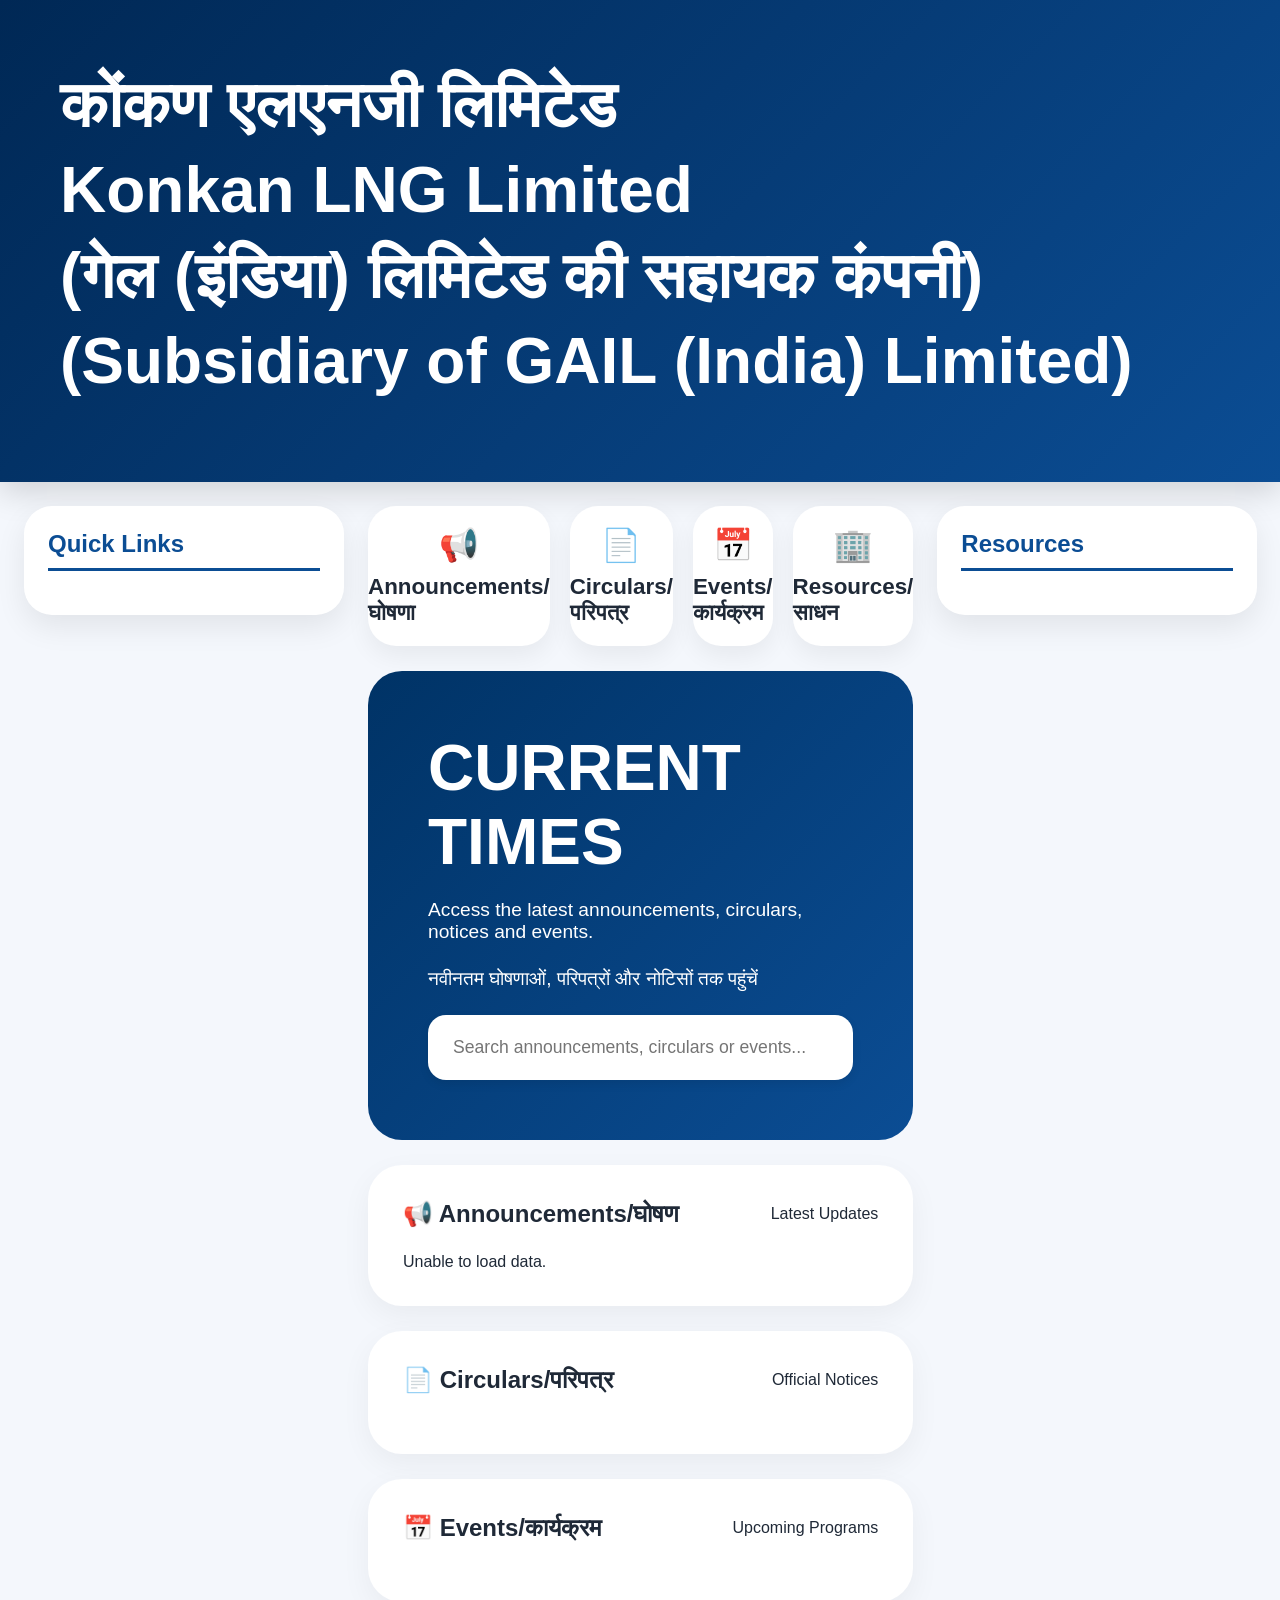
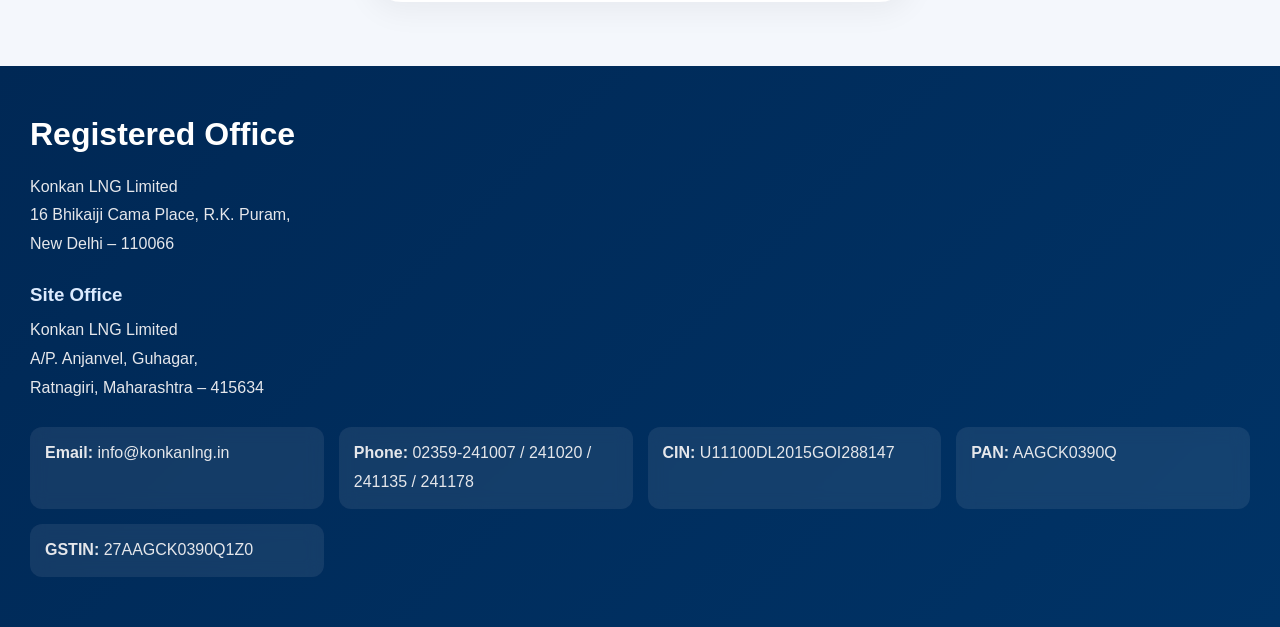
==== commit e94b278f: "Update index.html 19" ====
--- a/index.html
+++ b/index.html
@@ -19,9 +19,9 @@
     <div class="logo-section">
         <div class="title-block">
             <h1>कोंकण एलएनजी लिमिटेड</h1>
-            <h2> Konkan LNG Limited</h2>
-            <h3> (गेल (इंडिया) लिमिटेड की सहायक कंपनी)</h3>
-            <h3> (Subsidiary of GAIL (India) Limited)</h3>
+            <h1> Konkan LNG Limited</h1>
+            <h1> (गेल (इंडिया) लिमिटेड की सहायक कंपनी)</h1>
+            <h1> (Subsidiary of GAIL (India) Limited)</h1>
         </div>
     </div>
 </header>
@@ -38,35 +38,36 @@
 
             <div class="widget">
                 <span>📢</span>
-                <h3>Announcements</h3>
+                <h3>Announcements/घोषणा</h3>
             </div>
 
             <div class="widget">
                 <span>📄</span>
-                <h3>Circulars</h3>
+                <h3>Circulars/परिपत्र</h3>
             </div>
 
             <div class="widget">
                 <span>📅</span>
-                <h3>Events</h3>
+                <h3>Events/कार्यक्रम </h3>
             </div>
 
             <div class="widget">
                 <span>🏢</span>
-                <h3>Resources</h3>
+                <h3>Resources/साधन</h3>
             </div>
 
         </section>
         <section class="hero">
             <h2>CURRENT TIMES</h2>
             <p>Access the latest announcements, circulars, notices and events.</p>
+            <p>नवीनतम घोषणाओं, परिपत्रों और नोटिसों  तक पहुंचें</p>
             <input type="text" id="searchInput"
                 placeholder="Search announcements, circulars or events...">
         </section>
 
         <section class="section">
             <div class="section-header">
-                <h2>📢 Announcements</h2>
+                <h2>📢 Announcements/घोषण</h2>
                 <span>Latest Updates</span>
             </div>
             <div id="announcements" class="card-grid"></div>
@@ -74,7 +75,7 @@
 
         <section class="section">
             <div class="section-header">
-                <h2>📄 Circulars</h2>
+                <h2>📄 Circulars/परिपत्र</h2>
                 <span>Official Notices</span>
             </div>
             <div id="circulars" class="card-grid"></div>
@@ -82,7 +83,7 @@
 
         <section class="section">
             <div class="section-header">
-                <h2>📅 Events</h2>
+                <h2>📅 Events/कार्यक्रम </h2>
                 <span>Upcoming Programs</span>
             </div>
             <div id="events" class="card-grid"></div>
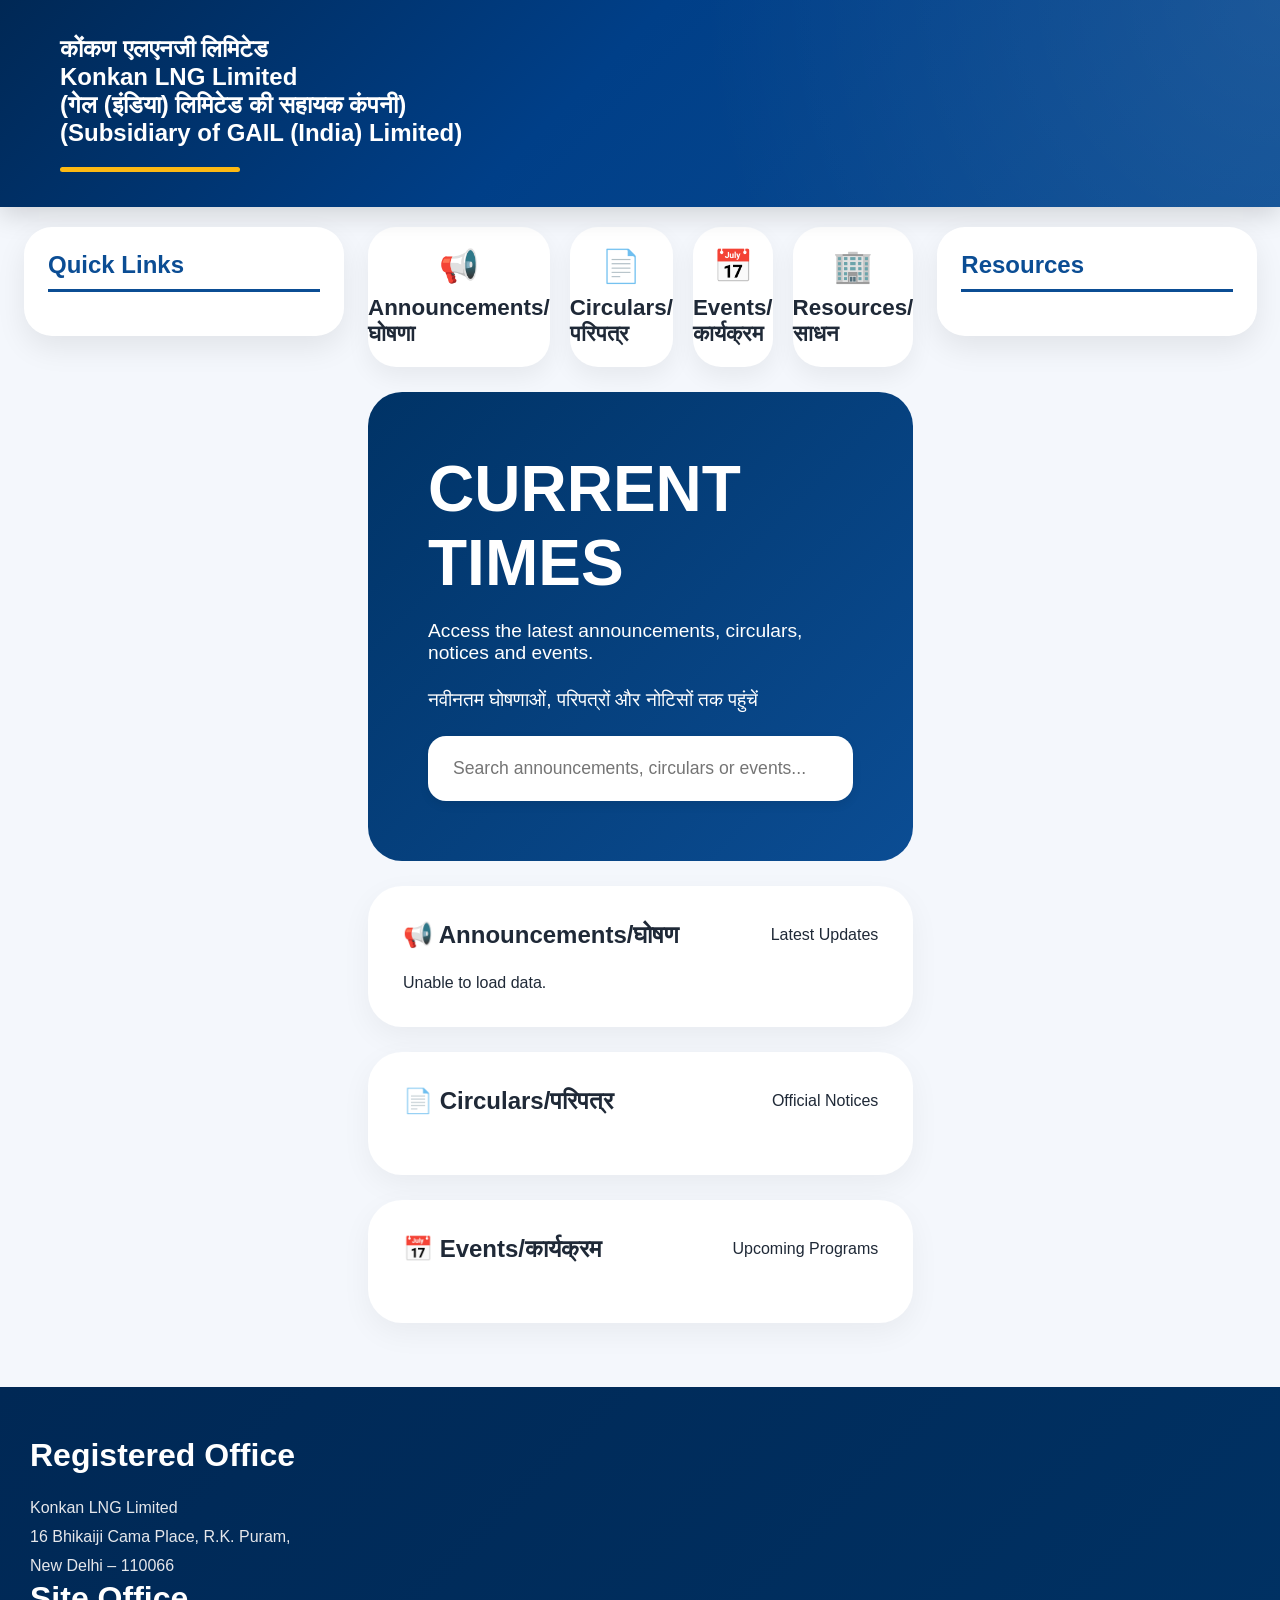
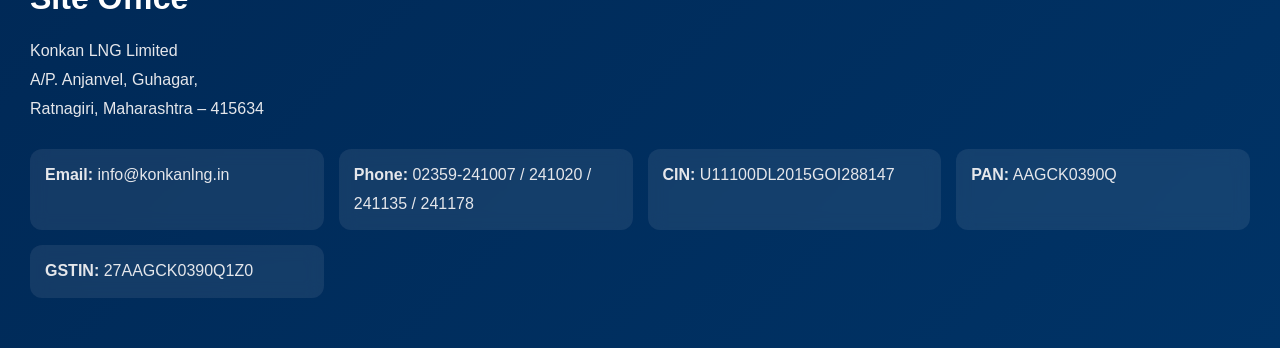
==== commit ad55edd6: "Update index.html" ====
--- a/index.html
+++ b/index.html
@@ -18,10 +18,10 @@
 
     <div class="logo-section">
         <div class="title-block">
-            <h1>कोंकण एलएनजी लिमिटेड</h1>
-            <h1> Konkan LNG Limited</h1>
-            <h1> (गेल (इंडिया) लिमिटेड की सहायक कंपनी)</h1>
-            <h1> (Subsidiary of GAIL (India) Limited)</h1>
+            <h2>कोंकण एलएनजी लिमिटेड</h2>
+            <h2> Konkan LNG Limited</h2>
+            <h2> (गेल (इंडिया) लिमिटेड की सहायक कंपनी)</h2>
+            <h2> (Subsidiary of GAIL (India) Limited)</h2>
         </div>
     </div>
 </header>
@@ -102,40 +102,44 @@
 
     <div class="footer-content">
 
-        <h2>Registered Office</h2>
+        <div class="footer-column">
+            <h2>Registered Office</h2>
 
-        <p>
-            Konkan LNG Limited<br>
-            16 Bhikaiji Cama Place, R.K. Puram,<br>
-            New Delhi – 110066
+            <p>
+                Konkan LNG Limited<br>
+                16 Bhikaiji Cama Place, R.K. Puram,<br>
+                New Delhi – 110066
+            </p>
+        </div>
+
+        <div class="footer-column">
+            <h2>Site Office</h2>
+
+            <p>
+                Konkan LNG Limited<br>
+                A/P. Anjanvel, Guhagar,<br>
+                Ratnagiri, Maharashtra – 415634
+            </p>
+        </div>
+
+    </div>
+
+    <div class="footer-details">
+
+        <p><strong>Email:</strong> info@konkanlng.in</p>
+
+        <p><strong>Phone:</strong>
+            02359-241007 /
+            241020 /
+            241135 /
+            241178
         </p>
 
-        <h3>Site Office</h3>
+        <p><strong>CIN:</strong> U11100DL2015GOI288147</p>
 
-        <p>
-            Konkan LNG Limited<br>
-            A/P. Anjanvel, Guhagar,<br>
-            Ratnagiri, Maharashtra – 415634
-        </p>
+        <p><strong>PAN:</strong> AAGCK0390Q</p>
 
-        <div class="footer-details">
-
-            <p><strong>Email:</strong> info@konkanlng.in</p>
-
-            <p><strong>Phone:</strong>
-                02359-241007 /
-                241020 /
-                241135 /
-                241178
-            </p>
-
-            <p><strong>CIN:</strong> U11100DL2015GOI288147</p>
-
-            <p><strong>PAN:</strong> AAGCK0390Q</p>
-
-            <p><strong>GSTIN:</strong> 27AAGCK0390Q1Z0</p>
-
-        </div>
+        <p><strong>GSTIN:</strong> 27AAGCK0390Q1Z0</p>
 
     </div>
 
--- a/styles.css
+++ b/styles.css
@@ -20,50 +20,152 @@
 /* HEADER */
 
 .top-header{
-    background:linear-gradient(
+    background:
+    linear-gradient(
         135deg,
-        #002855,
-        #0b4d94
+        #002855 0%,
+        #003f88 50%,
+        #0b4d94 100%
     );
 
-    padding:70px 60px;
-
     color:white;
 
+    padding:45px 60px;
+
+    position:relative;
+
+    overflow:hidden;
+
     box-shadow:
-    0 10px 30px rgba(0,0,0,.15);
+    0 8px 25px rgba(0,0,0,.15);
+}
+
+/* subtle pattern */
+
+.top-header::before{
+    content:"";
+
+    position:absolute;
+
+    inset:0;
+
+    background:
+    radial-gradient(
+        circle at top right,
+        rgba(255,255,255,.08),
+        transparent 40%
+    );
+
+    pointer-events:none;
+}
+.top-header::after{
+    content:"";
+    display:block;
+    width:140px;
+    height:4px;
+    background:#fdb913;
+    margin-top:15px;
+    border-radius:10px;
+}
+/* HEADER */
+
+.top-header{
+    background:
+    linear-gradient(
+        135deg,
+        #002855 0%,
+        #003f88 45%,
+        #0b4d94 100%
+    );
+
+    color:white;
+
+    padding:35px 60px;
+
+    position:relative;
+
+    overflow:hidden;
+
+    box-shadow:
+    0 8px 25px rgba(0,0,0,.15);
+}
+
+.top-header::before{
+    content:"";
+
+    position:absolute;
+    inset:0;
+
+    background:
+    radial-gradient(
+        circle at top right,
+        rgba(255,255,255,.08),
+        transparent 45%
+    );
+
+    pointer-events:none;
+}
+
+.top-header::after{
+    content:"";
+
+    display:block;
+
+    width:180px;
+
+    height:5px;
+
+    background:#fdb913;
+
+    margin-top:20px;
+
+    border-radius:20px;
+
+    position:relative;
 }
 
 .logo-section{
+    position:relative;
+    z-index:2;
+
     display:flex;
     flex-direction:column;
 }
 
 .logo-section h1{
-    font-size:4rem;
+    color:white;
+
+    font-size:3.8rem;
+
     font-weight:700;
-    line-height:1.1;
-    margin-bottom:15px;
+
+    line-height:1.05;
+
+    margin-bottom:12px;
 }
 
 .logo-section p{
+    color:rgba(255,255,255,.92);
+
     font-size:1.1rem;
-    opacity:.9;
-}
-
+
+    line-height:1.5;
+}
+
+.logo-section p:first-child{
+    font-size:1.5rem;
+    font-weight:500;
+    margin-bottom:10px;
+}
 /* LAYOUT */
 
 .container{
-    max-width:1800px;
+   max-width:1800px;
     margin:auto;
-
-    padding:24px;
-
+    padding:20px 24px 24px;
     display:grid;
     grid-template-columns:320px 1fr 320px;
     gap:24px;
-
-    align-items:start;
 }
 
 /* SIDEBARS */
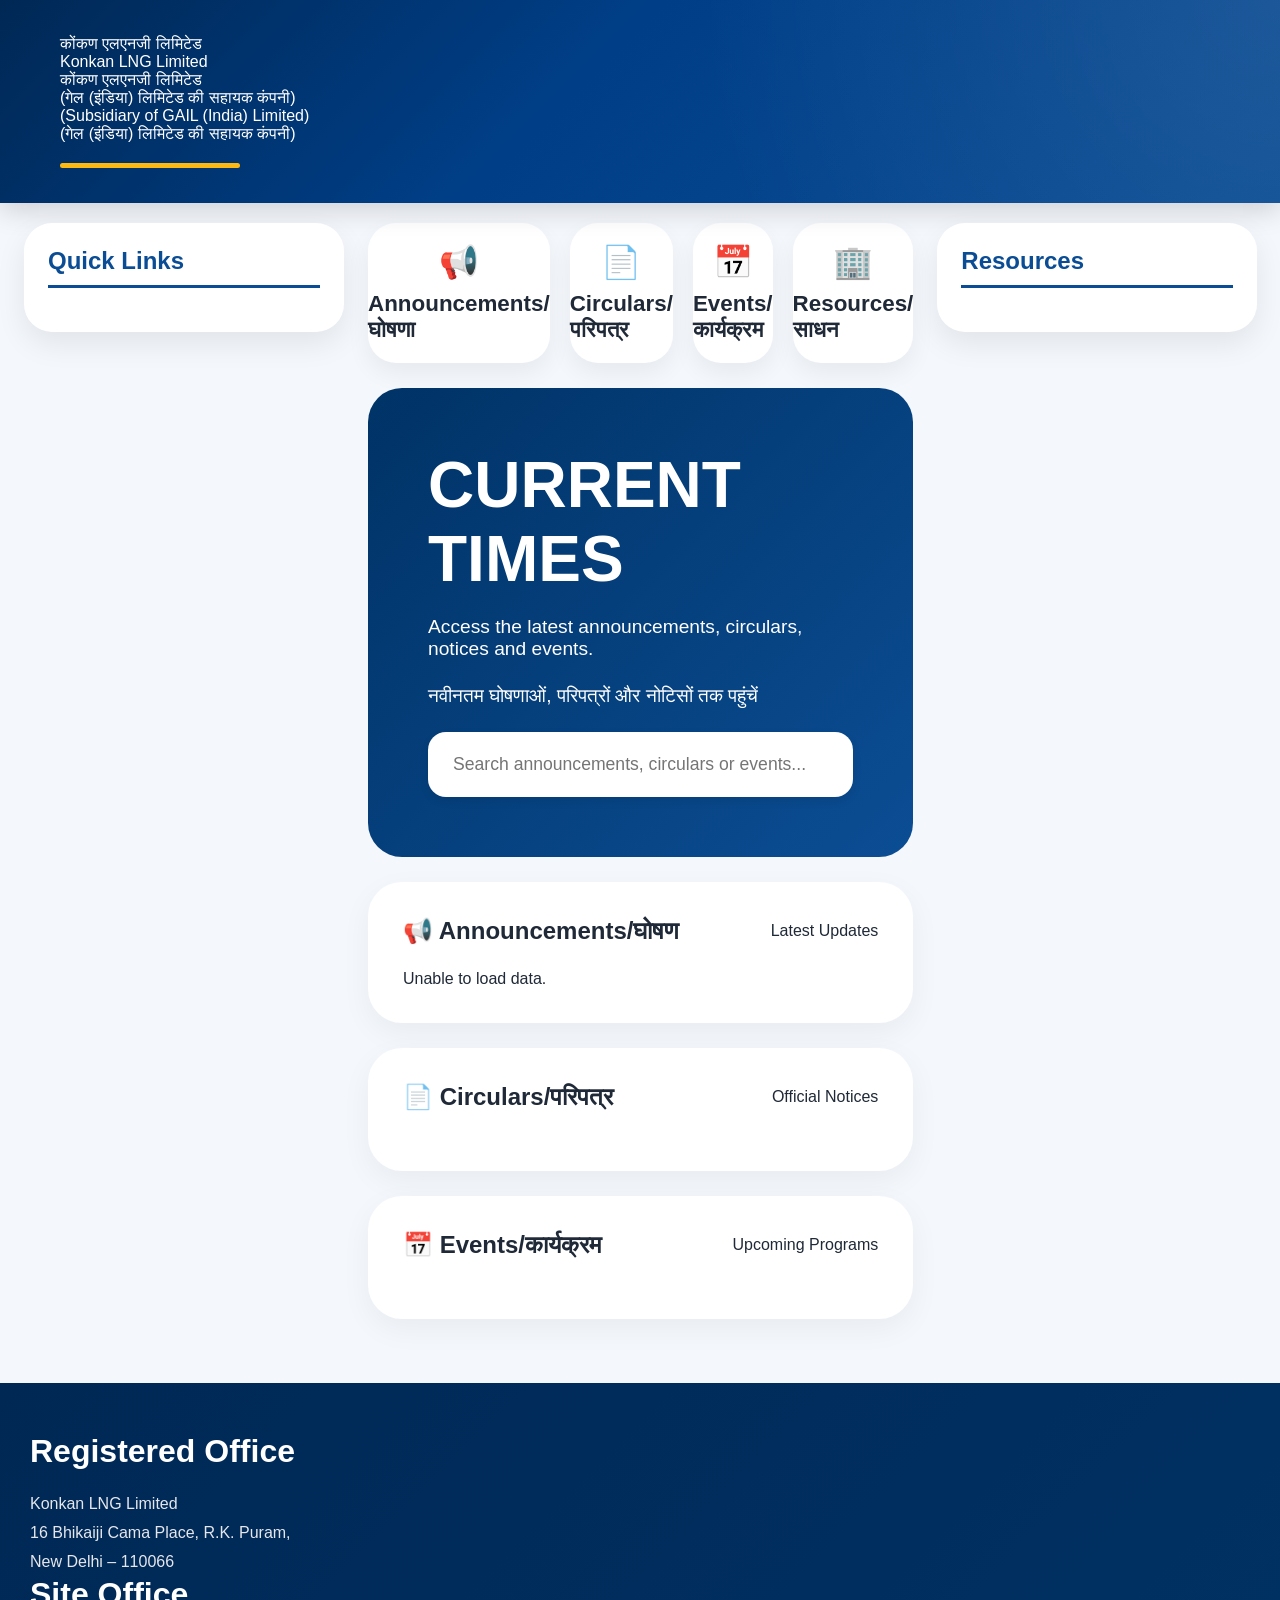
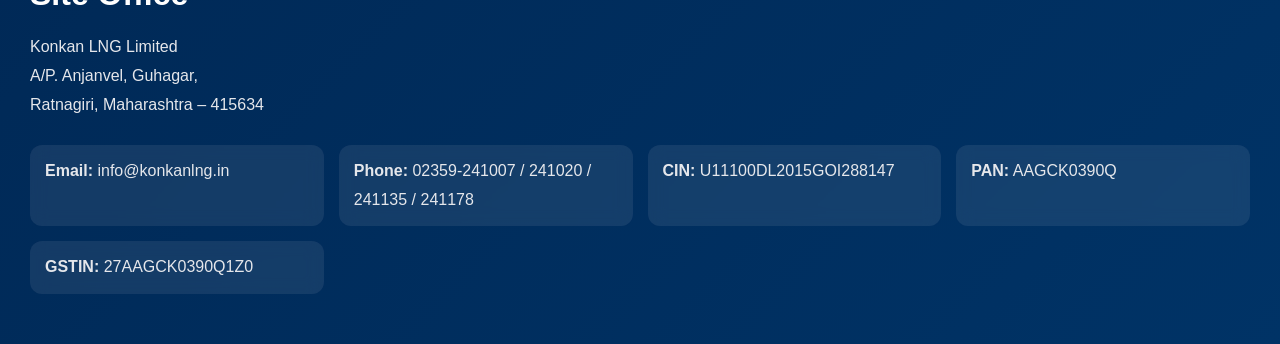
==== commit a19c883f: "Update index.html" ====
--- a/index.html
+++ b/index.html
@@ -18,11 +18,36 @@
 
     <div class="logo-section">
         <div class="title-block">
-            <h2>कोंकण एलएनजी लिमिटेड</h2>
-            <h2> Konkan LNG Limited</h2>
-            <h2> (गेल (इंडिया) लिमिटेड की सहायक कंपनी)</h2>
-            <h2> (Subsidiary of GAIL (India) Limited)</h2>
+
+    <div class="title-row main-title">
+        <div class="title-left">
+            कोंकण एलएनजी लिमिटेड
         </div>
+
+        <div class="title-center">
+            Konkan LNG Limited
+        </div>
+
+        <div class="title-right">
+            कोंकण एलएनजी लिमिटेड
+        </div>
+    </div>
+
+    <div class="title-row sub-title">
+        <div class="title-left">
+            (गेल (इंडिया) लिमिटेड की सहायक कंपनी)
+        </div>
+
+        <div class="title-center">
+            (Subsidiary of GAIL (India) Limited)
+        </div>
+
+        <div class="title-right">
+            (गेल (इंडिया) लिमिटेड की सहायक कंपनी)
+        </div>
+    </div>
+
+</div>
     </div>
 </header>
 
@@ -102,27 +127,25 @@
 
     <div class="footer-content">
 
-        <div class="footer-column">
-            <h2>Registered Office</h2>
+    <div class="footer-column">
+        <h2>Registered Office</h2>
+        <p>
+            Konkan LNG Limited<br>
+            16 Bhikaiji Cama Place, R.K. Puram,<br>
+            New Delhi – 110066
+        </p>
+    </div>
 
-            <p>
-                Konkan LNG Limited<br>
-                16 Bhikaiji Cama Place, R.K. Puram,<br>
-                New Delhi – 110066
-            </p>
-        </div>
+    <div class="footer-column">
+        <h2>Site Office</h2>
+        <p>
+            Konkan LNG Limited<br>
+            A/P. Anjanvel, Guhagar,<br>
+            Ratnagiri, Maharashtra – 415634
+        </p>
+    </div>
 
-        <div class="footer-column">
-            <h2>Site Office</h2>
-
-            <p>
-                Konkan LNG Limited<br>
-                A/P. Anjanvel, Guhagar,<br>
-                Ratnagiri, Maharashtra – 415634
-            </p>
-        </div>
-
-    </div>
+</div>
 
     <div class="footer-details">
 
